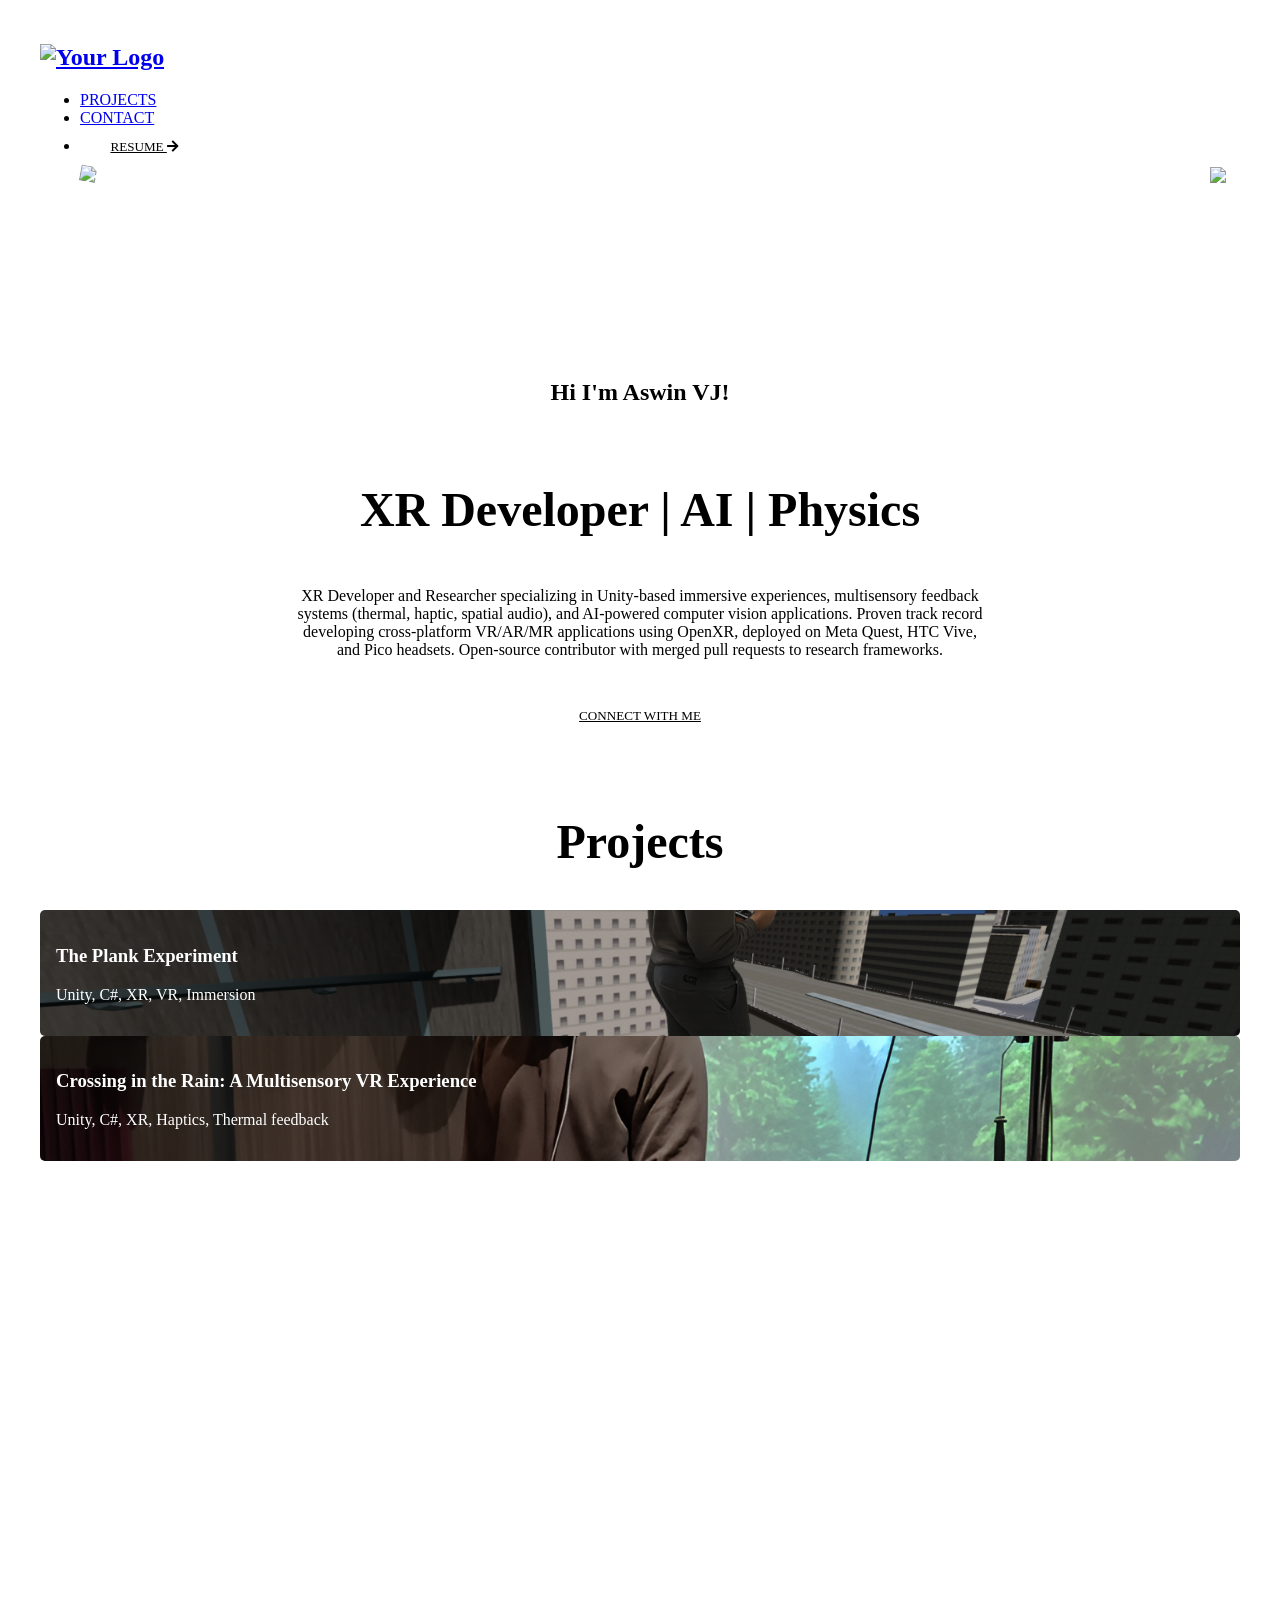
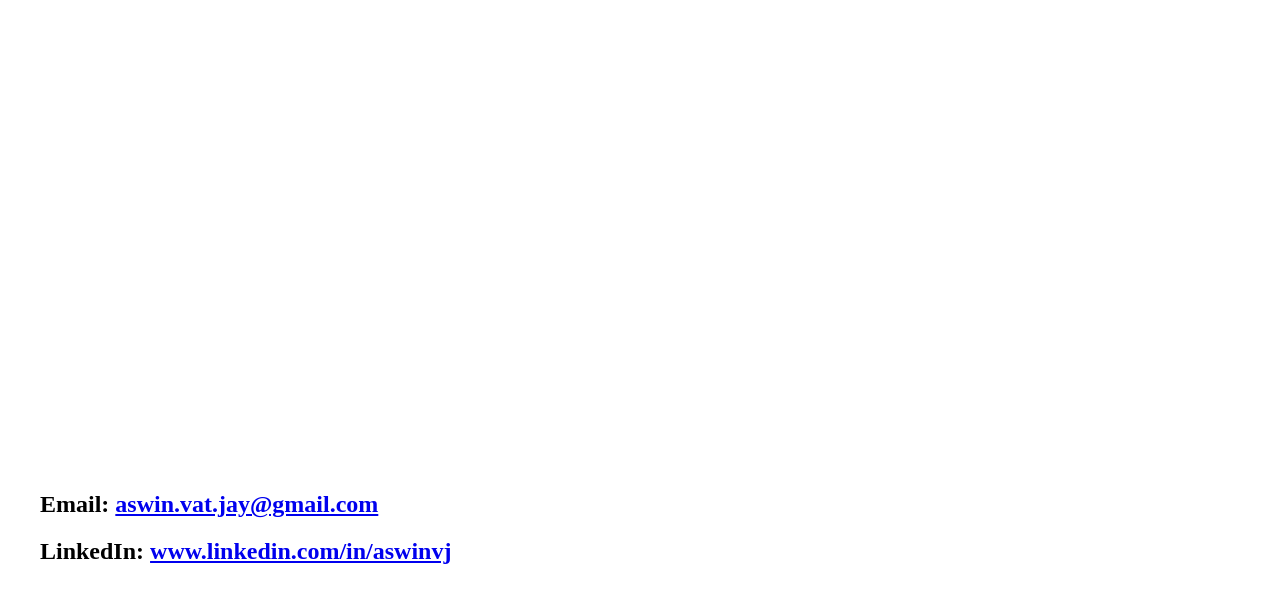
==== index.html @ 437b8bef "Update name and headline in index.html, replace resume Shortened the displayed name and updated the " ====
<!DOCTYPE html>
<html lang="en">
  <head>
    <meta charset="UTF-8" />
    <meta http-equiv="X-UA-Compatible" content="IE=edge" />
    <meta name="viewport" content="width=device-width, initial-scale=1.0" />
    <!-- Primary Meta Tags -->
    <title>Aswin VJ- Portfolio</title>
    <meta name="title" content="Aswin VJ- Portfolio" />
    <meta
      name="description"
      content="portfolio of Aswin VJ, an XR Enthusiast with hands-on experience in immersive technologies, 3D visualization, and intelligent imaging"
    />

     <!-- Open Graph / Facebook -->
    <meta property="og:type" content="website" />
    <meta property="og:url" content="https://aswin-avj.github.io/portfolio/" />
    <meta property="og:title" content="Aswin VJ - Portfolio" />
    <meta property="og:description" content="Portfolio of Aswin VJ, an XR Enthusiast with hands-on experience in immersive technologies, 3D visualization, and intelligent imaging." />
    <meta property="og:image" content="https://aswin-avj.github.io/portfolio/assets/profile-image.png" />

    <!-- Twitter -->
    <meta name="twitter:card" content="summary_large_image" />
    <meta name="twitter:url" content="https://aswin-avj.github.io/portfolio/" />
    <meta name="twitter:title" content="Aswin VJ - Portfolio" />
    <meta name="twitter:description" content="Portfolio of Aswin VJ, an XR Enthusiast with hands-on experience in immersive technologies, 3D visualization, and intelligent imaging." />
    <meta name="twitter:image" content="https://aswin-avj.github.io/portfolio/assets/profile-image.png" />

    <!-- Link -->
    <link
      rel="apple-touch-icon"
      sizes="180x180"
      href="assets/favicon/apple-touch-icon.png"
    />
    <link
      rel="icon"
      type="image/png"
      sizes="16x16"
      href="/assets/favicon/favicon-16x16.png"
    />
    <link
      rel="icon"
      type="image/png"
      sizes="32x32"
      href="assets/favicon/favicon-32x32.png"
    />
    <link
      rel="icon"
      type="image/png"
      sizes="192x192"
      href="assets/favicon/android-chrome-192x192.png"
    />
    <link
      rel="icon"
      type="image/png"
      sizes="512x512"
      href="assets/favicon/android-chrome-512x512.png"
    />
    <link rel="icon" type="image/x-icon" href="assets/favicon/favicon.ico" />
    <link rel="manifest" href="assets/favicon/site.webmanifest" />
    <link
      rel="stylesheet"
      href="https://use.fontawesome.com/releases/v5.15.4/css/all.css"
      integrity="sha384-DyZ88mC6Up2uqS4h/KRgHuoeGwBcD4Ng9SiP4dIRy0EXTlnuz47vAwmeGwVChigm"
      crossorigin="anonymous"
    />
    <link rel="stylesheet" href="css/style.css" />
    <link rel="stylesheet" href="css/utilities.css" />
  </head>
  <body>
    <header id="hero">
      <!-- Navbar -->
      <nav class="navbar">
        <div class="container">
          <!-- Logo -->
          <h1 id="logo">
            <a href="https://aswin-avj.github.io/portfolio/"
              ><img src="./assets/logo.png" alt="Your Logo"
            /></a>
          </h1>
          <!-- Navbar links -->
          <ul class="nav-menu">
            <li><a class="nav-link" href="#projects">PROJECTS</a></li>
            <li><a class="nav-link" href="#footer">CONTACT</a></li>
            <!-- <li><a class="nav-link" href="#">BlOG</a></li> -->
            <li> <!--list items-->
              <a
                class="nav-link btn btn-primary"
                href="assets\resume.pdf"
                target="_blank"
                >RESUME <i class="fas fa-arrow-right"></i
              ></a>
            </li>

            <!-- Toggle switch -->
            <div class="theme-switch">
              <input type="checkbox" id="switch" />
              <label class="toggle-icons" for="switch">
                <img class="moon" src="assets/moon.svg" />
                <img class="sun" src="assets/sun.svg" />
              </label>
            </div>
            <!-- Hamburger menu -->
          </ul>
          <div class="hamburger">
            <span class="bar"></span>
            <span class="bar"></span>
            <span class="bar"></span>
          </div>
        </div>
      </nav>

      <section class="header-container">
        <img
          class="profile-image"
          src="assets/profile-image.png"
          alt=""
        />
        <h1>Hi I'm Aswin VJ!</h1>

        <div class="content-text">
          <!-- <h2>Building digital</h2> -->
          <h2>XR Developer | AI | Physics </h2>

          <p>
            XR Developer and Researcher specializing in Unity-based immersive experiences, multisensory feedback systems (thermal, haptic, spatial
            audio), and AI-powered computer vision applications. Proven track record developing cross-platform VR/AR/MR applications using
            OpenXR, deployed on Meta Quest, HTC Vive, and Pico headsets. Open-source contributor with merged pull requests to research
            frameworks.
          </p>
        </div>
        <a
          href="#footer"
          class="btn btn-secondary"
          
          >Connect With Me</a
        >
      </section>
    </header>

    <!-- Projects -->
    <section id="projects" class="project-container container">
      <div class="division"></div>
      <div class="content-text">
        <h2>Projects</h2>
        <!-- <p>Check out some of my personal and paid projects</p> -->
      </div>

      <article class="project">
        <!-- Project 9 -->
          <a href="projects_page/PlankExp/PlankExp.html" class="card">
              <div class="project-info">
                  <div class="project-bio">
                      <h3>The Plank Experiment</h3>
                      <p>Unity, C#, XR, VR, Immersion </p>
                  </div>
                  <!-- <div class="project-link">
              View Project <i class="fas fa-eye"></i>
            </div> -->
              </div>
          </a>

          <!-- Project 8 -->
          <a href="projects_page/LIRIS_internship.html" class="card">
              <div class="project-info">
                  <div class="project-bio">
                      <h3>Crossing in the Rain: A Multisensory VR Experience</h3>
                      <p>Unity, C#, XR, Haptics, Thermal feedback </p>
                  </div>
                  <!-- <div class="project-link">
              View Project <i class="fas fa-eye"></i>
            </div> -->
              </div>
          </a>


          <!-- Project 7 -->
          <a href="projects_page/VR_sound_vis.html" class="card">
              <div class="project-info">
                  <div class="project-bio">
                      <h3>VR Sound Visualizer</h3>
                      <p>Three.js, JavaScript, Haptic API</p>
                  </div>
              </div>
          </a>


          <!-- Project 4 -->
          <a href="projects_page/f2b.html" class="card">
              <div class="project-info">
                  <div class="project-bio">
                      <h3>Face to Ball- Lighting Transfer Using Deep Learning</h3>
                      <p>PyTorch, U-Net, Blender</p>
                  </div>
                  <!-- <div class="project-link">
              View Project <i class="fas fa-eye"></i>
            </div> -->
              </div>
          </a>

          <!-- Project 1 -->
          <a href="projects_page/color_space.html" class="card">
              <div class="project-info">
                  <div class="project-bio">
                      <h3>Color Cloud Visualization in VR</h3>
                      <p>Three.js, WebXR, Shader Programming</p>
                  </div>
                  <!-- <div class="project-link">
              View Project <i class="fas fa-eye"></i>
            </div> -->
              </div>
          </a>


          <!-- Project 2 -->
          <a href="projects_page/VR_room.html" class="card">
              <div class="project-info">
                  <div class="project-bio">
                      <h3>VR-ready Cornell Box simulation</h3>
                      <p>Three.js, WebXR</p>
                  </div>
                  <!-- <div class="project-link">
              View Project <i class="fas fa-eye"></i>
            </div> -->
              </div>
          </a>
          <!-- Porject 3 -->
          <a href="projects_page/ET.html" class="card">
              <div class="project-info">
                  <div class="project-bio">
                      <h3>Performance and Stress Detection Using Eye-Tracking Data</h3>
                      <p>Tobii Eye Tracker, Python</p>
                  </div>
                  <!-- <div class="project-link">
              View Project <i class="fas fa-eye"></i>
            </div> -->
              </div>
          </a>


          <!-- Project 5 -->
          <a href="projects_page/360ip.html" class="card">
              <div class="project-info">
                  <div class="project-bio">
                      <h3>360° Image Processing</h3>
                      <p>OpenCV, CUDA, OpenMP</p>
                  </div>
                  <!-- <div class="project-link">
              View Project <i class="fas fa-eye"></i>
            </div> -->
              </div>
          </a>

          <!-- Project 6 -->
          <a href="projects_page/rxr.html" class="card">
              <div class="project-info">
                  <div class="project-bio">
                      <h3>Robotics: Autonomous Navigation and Odometry</h3>
                      <p>ROS2, Gazebo, Rviz</p>
                  </div>
                  <!-- <div class="project-link">
              View Project <i class="fas fa-eye"></i>
            </div> -->
              </div>
          </a>

      </article>

      <!-- <a href="#" class="btn btn-secondary"
        target="_blank" >See More <i class="fas fa-arrow-right"></i
      ></a> -->
    </section>

    <footer id="footer">
      <div class="container">
        <h2><div style="display: inline;"><b>Email:</b> <a href="mailto:aswin.vat.jay@gmail.com">aswin.vat.jay@gmail.com</a></div></h2>
        <h2><div style="display: inline;"><b>LinkedIn:</b> <a href="https://www.linkedin.com/in/aswinvj" target="_blank"> www.linkedin.com/in/aswinvj</a> </div></h2>
        <!-- Social links -->
        <!-- <div class="social"> -->
          <!-- <a href="#" target="_blank"
            ><img src="./assets/facebook-icon.svg" alt="Facebook"
          /></a>
          <a href="#" target="_blank"><img src="./assets/twitter-icon.svg" alt="Twitter" /></a>-->
          <!-- <a href="https://www.linkedin.com/in/aswinvj/" target="_blank" >
            <img src="./assets/linkedin-icon.svg" alt="Linkedin" /></a> -->
          <!-- <a href="#" target="_blank"><img src="./assets/github-icon.svg" alt="GitHub" /></a>
          <a href="#" target="_blank"
            ><img src="./assets/hashnode-icon.svg" alt="Hashnode"
          /></a> -->
        <!-- </div> -->
        <!-- Attribution -->
        <!-- <div class="attribution">
          <a
            href="https://github.com/CommunityPro/portfolio-html"
            target="_blank"
            rel="noopener noreferrer"
          >
            <img
              src="https://user-images.githubusercontent.com/62628408/157202263-9174da24-b19a-4017-9b7c-a1d26ae8f014.svg"
              alt="attribution"
              width="150px" -->
            <!-- /> -->
          </a>
        </div>
        <!-- <p>Copyright &copy; Communitypro <span id="datee"></span>, All rights reserved</p> -->
      </div>
    </footer>
    <script src="js/script.js"></script>
  </body>
</html>
---- css/utilities.css ----
/* ?This is where reusable styling of this template will be. 
   !Will contain things like:
   * Button styling
   * Background color styling
   * padding and margin
*/

.container {
  max-width: var(--width-medium);
  margin: 0 auto;
  padding: 1rem 2rem;
}

h1::selection,
h2::selection {
  color: #111;
  background: var(--primary-color);
}

/* Buttons */
.btn {
  display: inline-block;
  padding: 0.75rem 1.9rem;
  border-radius: 30px;
  text-transform: uppercase;
  font-size: 0.82rem;
  transition: 0.3s;
}

.btn-primary {
  background: var(--primary-color);
  color: #000000;
}

.btn-secondary {
  margin: 5px 0;
  background-color: var(--bg-secondary);
  color: var(--bg-primary);
}

/* add hover to resume button */
.btn-primary:hover {
  background: var(--secondary-color);
}

/* Dark mode toggle */
#switch {
  display: none;
}

.toggle-icons {
  display: flex;
  justify-content: space-between;
  align-items: center;
  cursor: pointer;
}

.toggle-icons > img {
  transition: 0.6s cubic-bezier(0.23, 1, 0.32, 1);
  width: 30px;
}

.moon {
  transform: rotate(10deg);
}

#switch:checked + .toggle-icons .moon {
  transform: rotate(250deg);
}

#switch:checked + .toggle-icons .sun {
  transform: rotate(100deg);
}

/* Header Container */
.header-container {
  display: flex;
  flex-direction: column;
  align-items: center;
  justify-content: center;
  margin-top: 8rem;
  padding: 1rem;
}

.header-container > div {
  margin-top: 1rem;
}

.content-text {
  text-align: center;
  margin: 1.5rem 0;
}

.content-text h2 {
  font-size: 3rem;
  line-height: 1.2;
  transition: 0.2s ease-in-out;
}

.content-text p {
  padding: 0.5rem;
  margin: 0 auto;
  max-width: 700px;
}

/* Project cards */
.card {
  padding: 1rem;
  background: var(--card-background);
  color: #ffffff;
  border-radius: 5px;
  transition: 0.4s ease-in-out;
  cursor: pointer;

  text-decoration: none;
  display: block;
}

.card a {
  color: #ffffff;
  transition: 0.25s ease-in-out;
  font-size: 1.1rem;
  margin-right: 0.3rem;
}

.card a:hover {
  color: var(--primary-color);
}

.card:hover {
  box-shadow: inset 0 100px 1000px 10px rgba(0, 0, 0, 0.8);
}

.card:hover .project-info {
  /* opacity: 1; */
  position: relative;
  z-index: 2;
}

/* Project Images */
/* Project 7 */
.card:nth-child(3) {
  background: url(../assets/project/vr_sound_vis.jpg) center center/cover;
}

/* Project 4 */
.card:nth-child(4) {
  background: url(../assets/project/f2b.png) center center/cover;
}

/* project 1 */
.card:nth-child(5) {
  background: url(../assets/project/color_cloud.png) center center/cover;
}

/* Project 2 */
.card:nth-child(6) {
  background: url(../assets/project/vrroom.png) center center/cover;
}

/* Project 3 */
.card:nth-child(7) {
  background: url(../assets/project/ETpr.jpg) center center/cover;
}



/* Project 5 */
.card:nth-child(8) {
  background: url(../assets/project/imlex.jpg) center center/cover;
}

/* Project 6 */
.card:nth-child(9) {
  background: url(../assets/project/rxr.png) center center/cover;
}

 /* Project 8 */
 .card:nth-child(2) {
  background: url(../assets/project/LIRIS_internship.png) center center/cover;
 }

 /* Project 9 */
 .card:nth-child(1) {
  background: url(../projects_page/PlankExp/plankexpcover.png) center center/cover;
 }


/* Media Queries */
@media (max-width: 768px) {
  .header-container {
    margin-top: 7rem;
    text-align: center;
  }

  .content-text h2 {
    font-size: 2.5rem;
  }
}
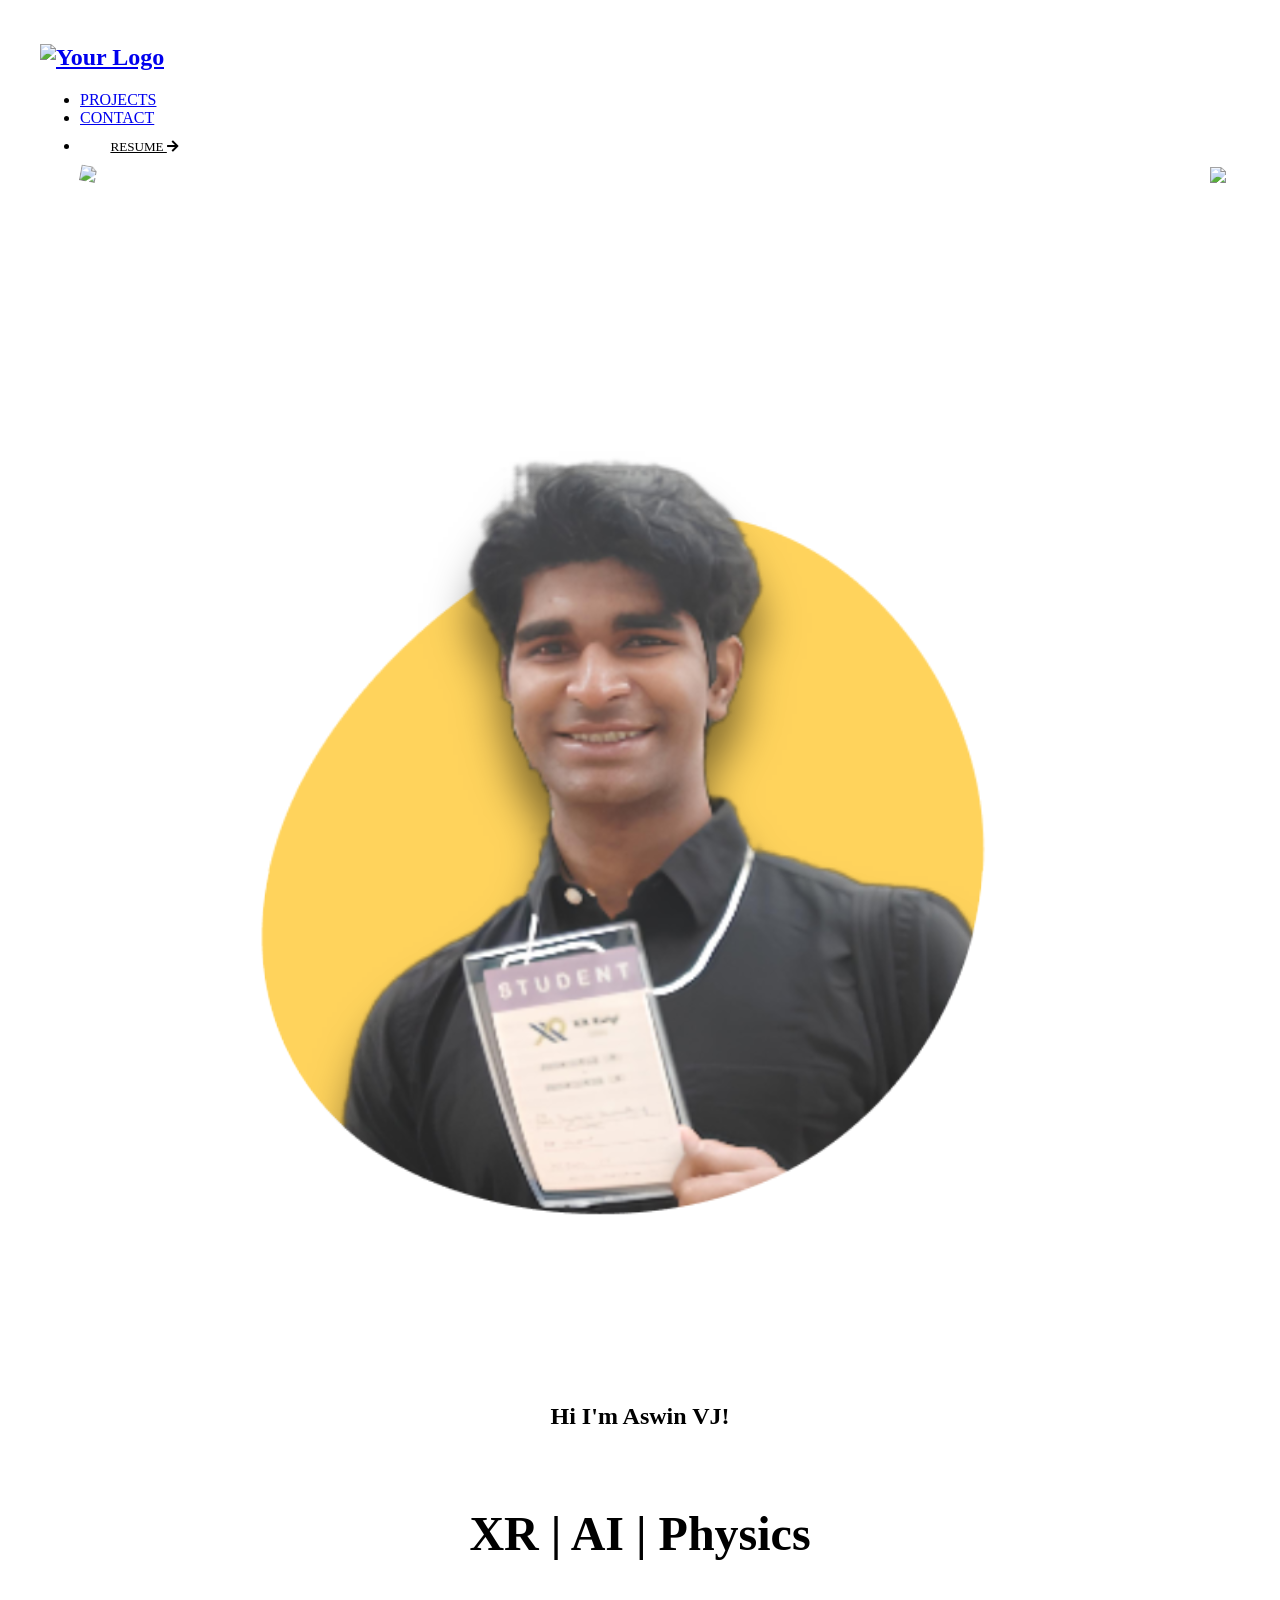
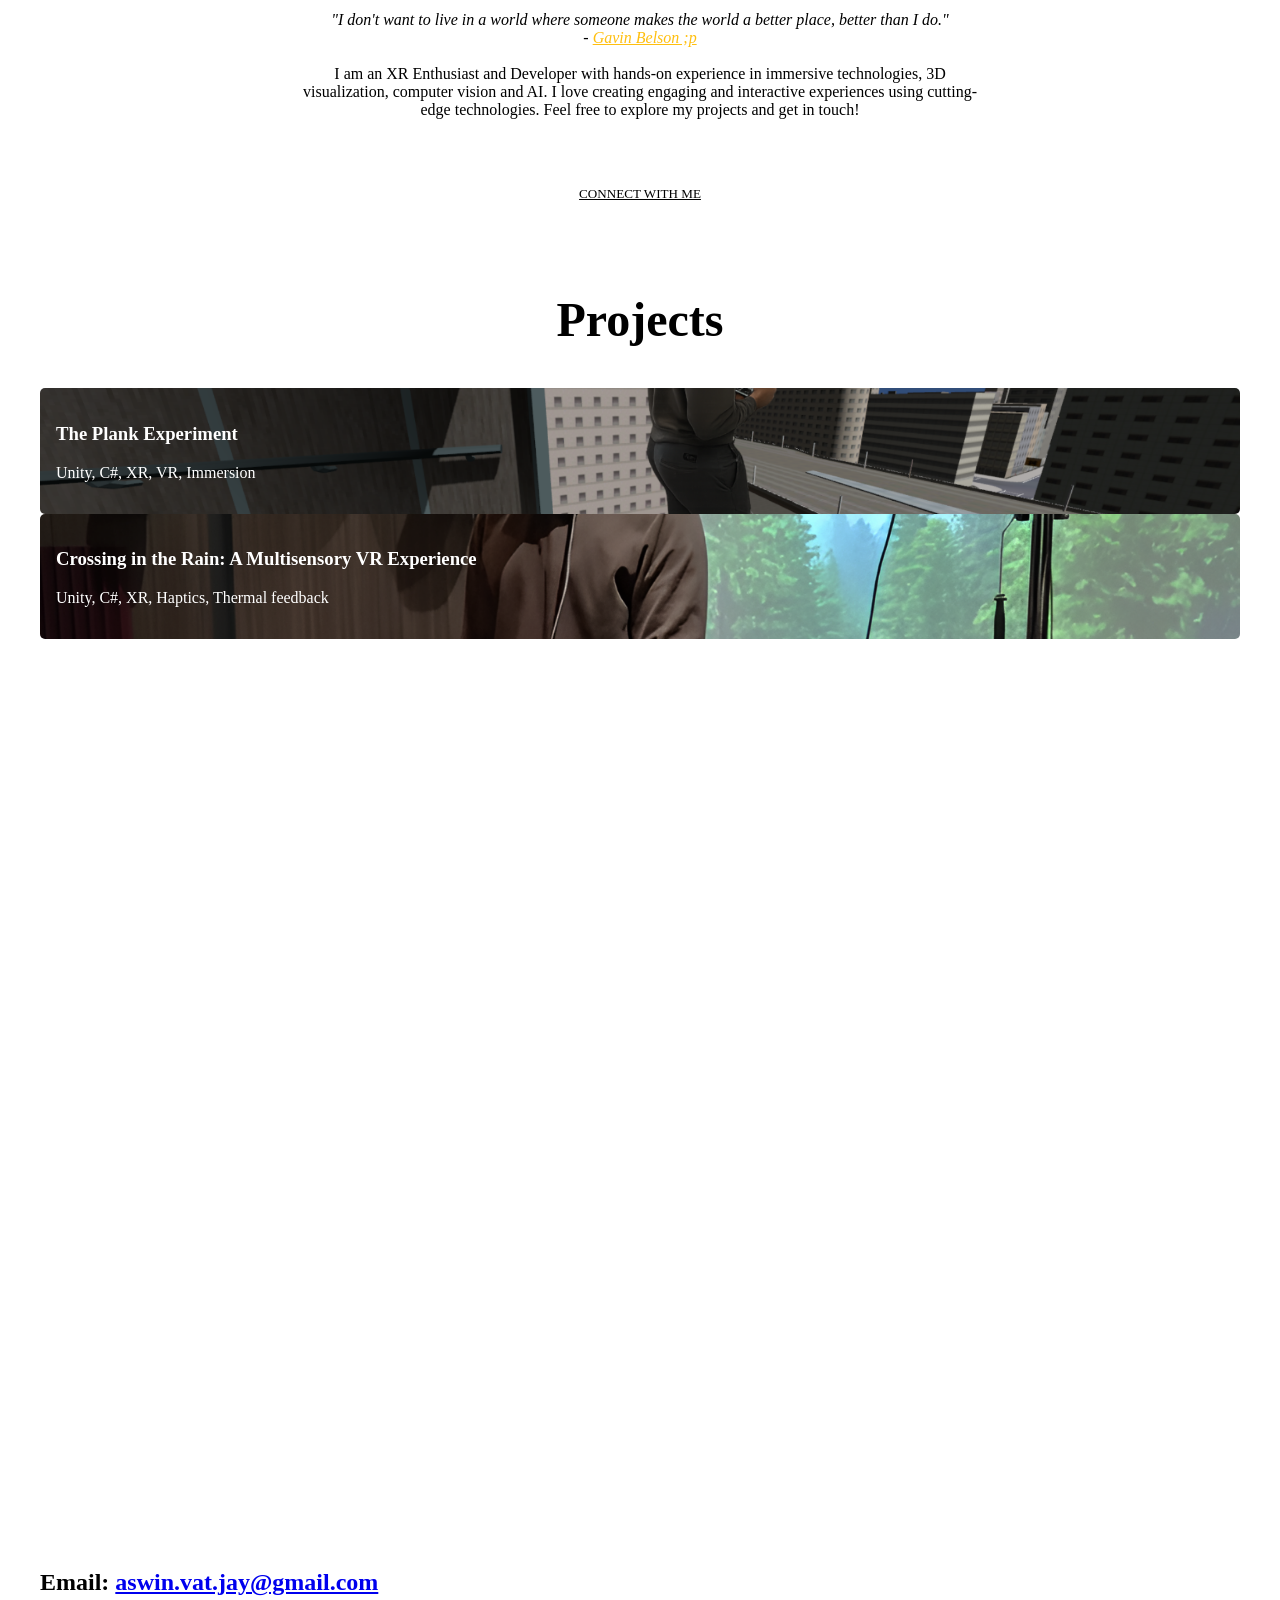
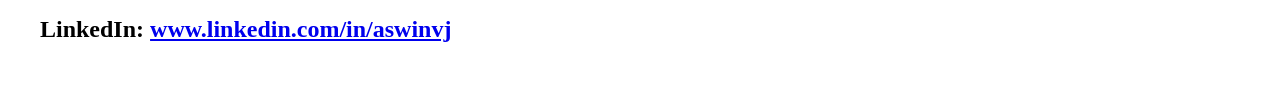
==== commit e48ad4d3: "front page updated" ====
--- a/index.html
+++ b/index.html
@@ -120,13 +120,19 @@
 
         <div class="content-text">
           <!-- <h2>Building digital</h2> -->
-          <h2>XR Developer | AI | Physics </h2>
+          <h2>XR | AI | Physics </h2>
 
           <p>
-            XR Developer and Researcher specializing in Unity-based immersive experiences, multisensory feedback systems (thermal, haptic, spatial
+            <!-- XR Developer and Researcher specializing in Unity-based immersive experiences, multisensory feedback systems (thermal, haptic, spatial
             audio), and AI-powered computer vision applications. Proven track record developing cross-platform VR/AR/MR applications using
             OpenXR, deployed on Meta Quest, HTC Vive, and Pico headsets. Open-source contributor with merged pull requests to research
-            frameworks.
+            frameworks. -->
+            <!-- <i>Welcome to my place on the internet :)</i>  <br /><br /> -->
+             <i>"I don't want to live in a world where someone makes the world a better place, better than I do."<br />- <a href="https://silicon-valley.fandom.com/wiki/Gavin_Belson" target="_blank" rel="noopener noreferrer" style="color: #ffbf0f;">Gavin Belson ;p</a></i> <br /><br />
+            I am an XR Enthusiast and Developer with hands-on experience in immersive technologies, 3D visualization, computer vision and AI.
+            I love creating engaging and interactive experiences using cutting-edge technologies. Feel free to explore my projects and get in touch! <br /><br />
+
+            
           </p>
         </div>
         <a
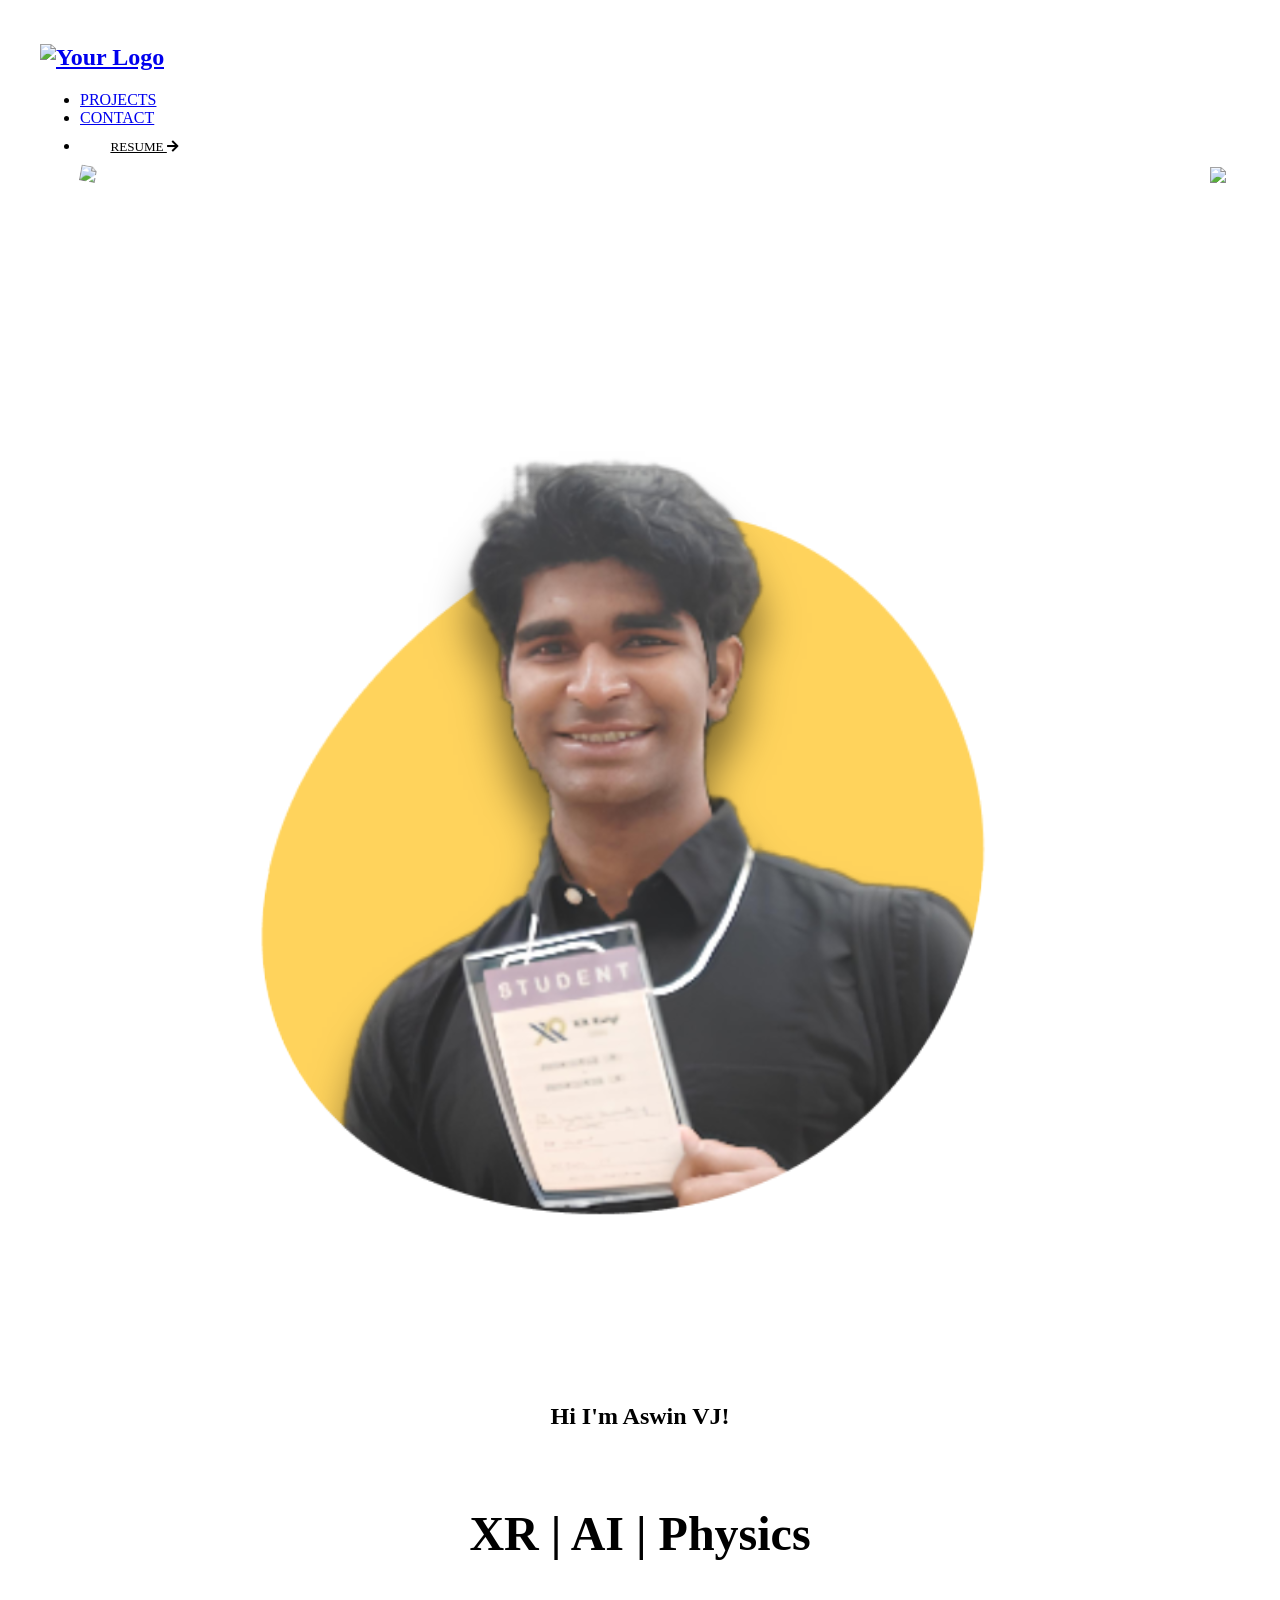
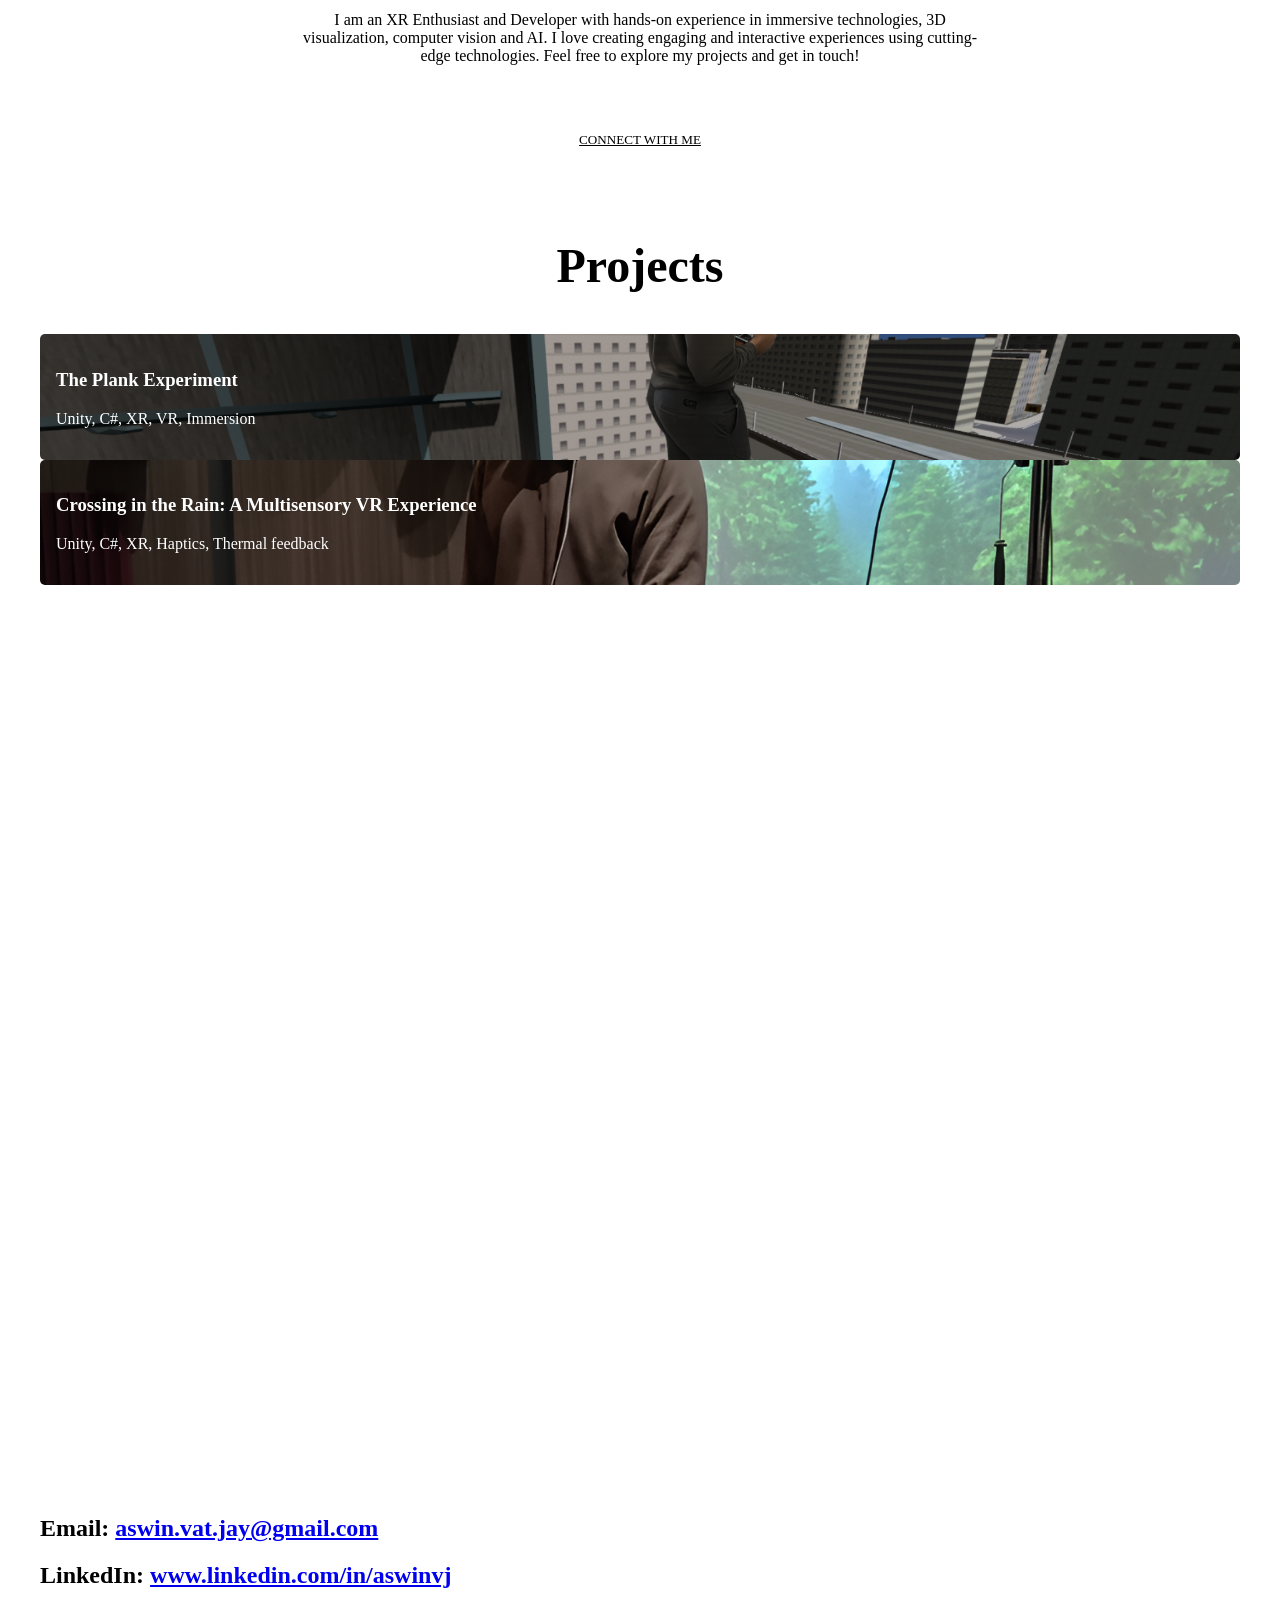
==== commit a418b4a4: "no quote" ====
--- a/index.html
+++ b/index.html
@@ -128,7 +128,7 @@
             OpenXR, deployed on Meta Quest, HTC Vive, and Pico headsets. Open-source contributor with merged pull requests to research
             frameworks. -->
             <!-- <i>Welcome to my place on the internet :)</i>  <br /><br /> -->
-             <i>"I don't want to live in a world where someone makes the world a better place, better than I do."<br />- <a href="https://silicon-valley.fandom.com/wiki/Gavin_Belson" target="_blank" rel="noopener noreferrer" style="color: #ffbf0f;">Gavin Belson ;p</a></i> <br /><br />
+             <!-- <i>"I don't want to live in a world where someone makes the world a better place, better than I do."<br />- <a href="https://silicon-valley.fandom.com/wiki/Gavin_Belson" target="_blank" rel="noopener noreferrer" style="color: #ffbf0f;">Gavin Belson ;p</a></i> <br /><br /> -->
             I am an XR Enthusiast and Developer with hands-on experience in immersive technologies, 3D visualization, computer vision and AI.
             I love creating engaging and interactive experiences using cutting-edge technologies. Feel free to explore my projects and get in touch! <br /><br />
 
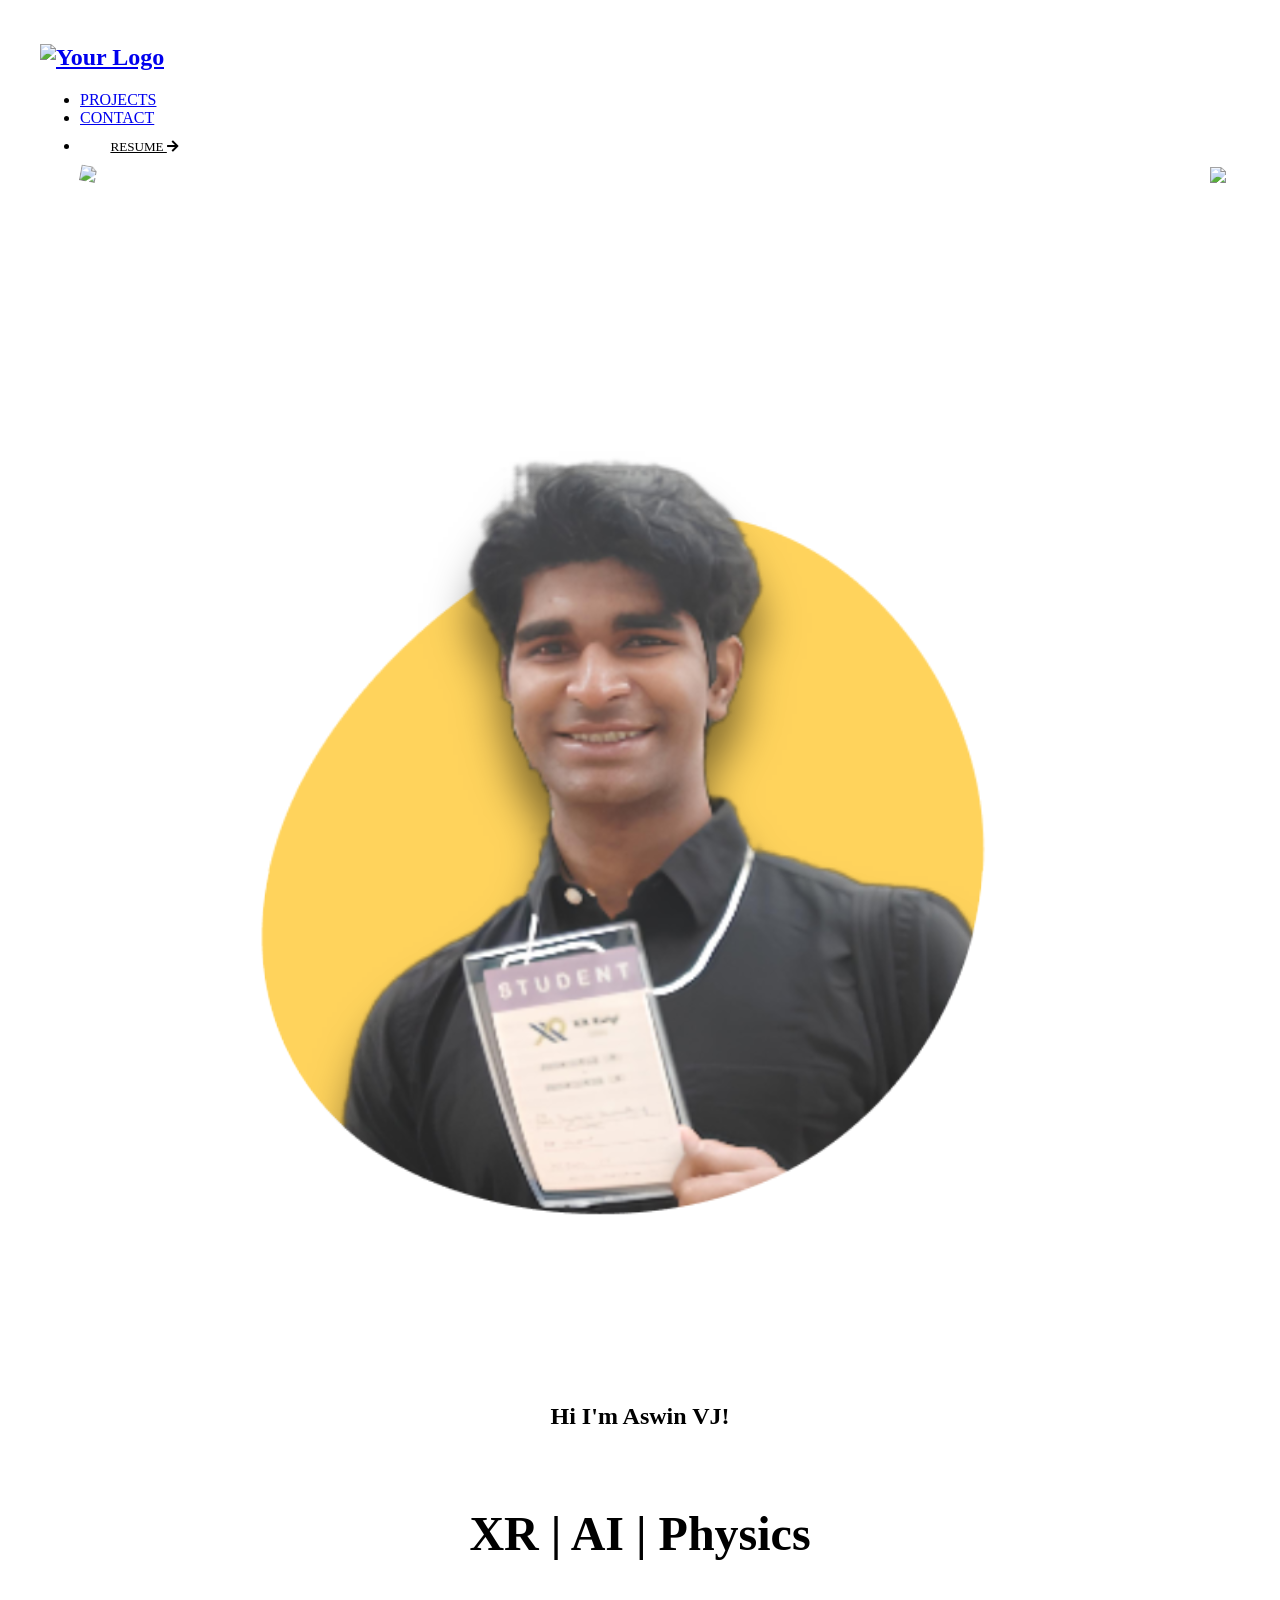
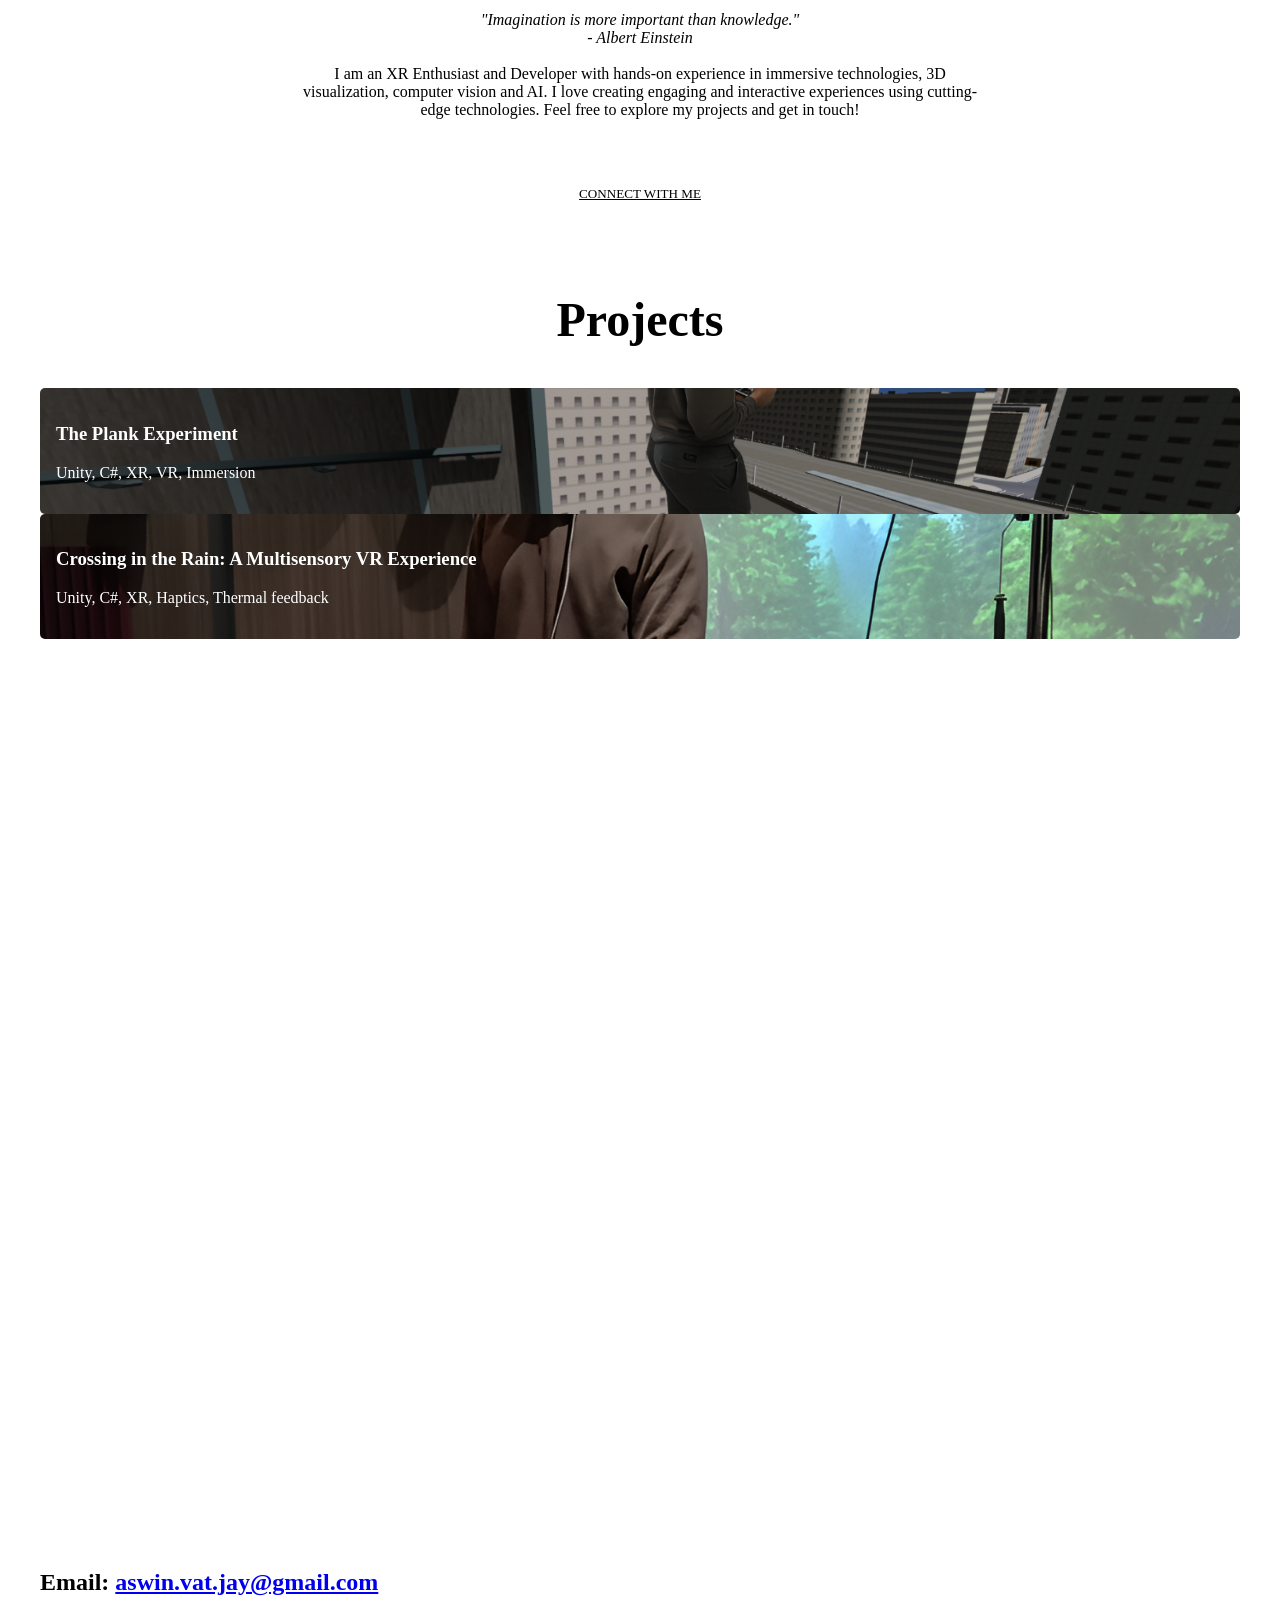
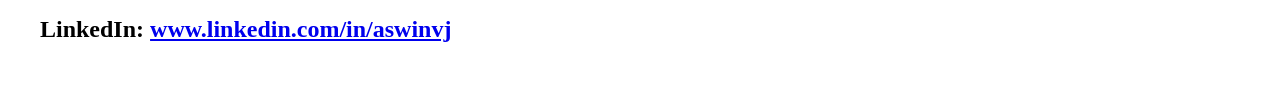
==== commit 3c36a65d: "new quote" ====
--- a/index.html
+++ b/index.html
@@ -128,7 +128,7 @@
             OpenXR, deployed on Meta Quest, HTC Vive, and Pico headsets. Open-source contributor with merged pull requests to research
             frameworks. -->
             <!-- <i>Welcome to my place on the internet :)</i>  <br /><br /> -->
-             <!-- <i>"I don't want to live in a world where someone makes the world a better place, better than I do."<br />- <a href="https://silicon-valley.fandom.com/wiki/Gavin_Belson" target="_blank" rel="noopener noreferrer" style="color: #ffbf0f;">Gavin Belson ;p</a></i> <br /><br /> -->
+             <i>"Imagination is more important than knowledge."<br />- Albert Einstein</a></i> <br /><br />
             I am an XR Enthusiast and Developer with hands-on experience in immersive technologies, 3D visualization, computer vision and AI.
             I love creating engaging and interactive experiences using cutting-edge technologies. Feel free to explore my projects and get in touch! <br /><br />
 
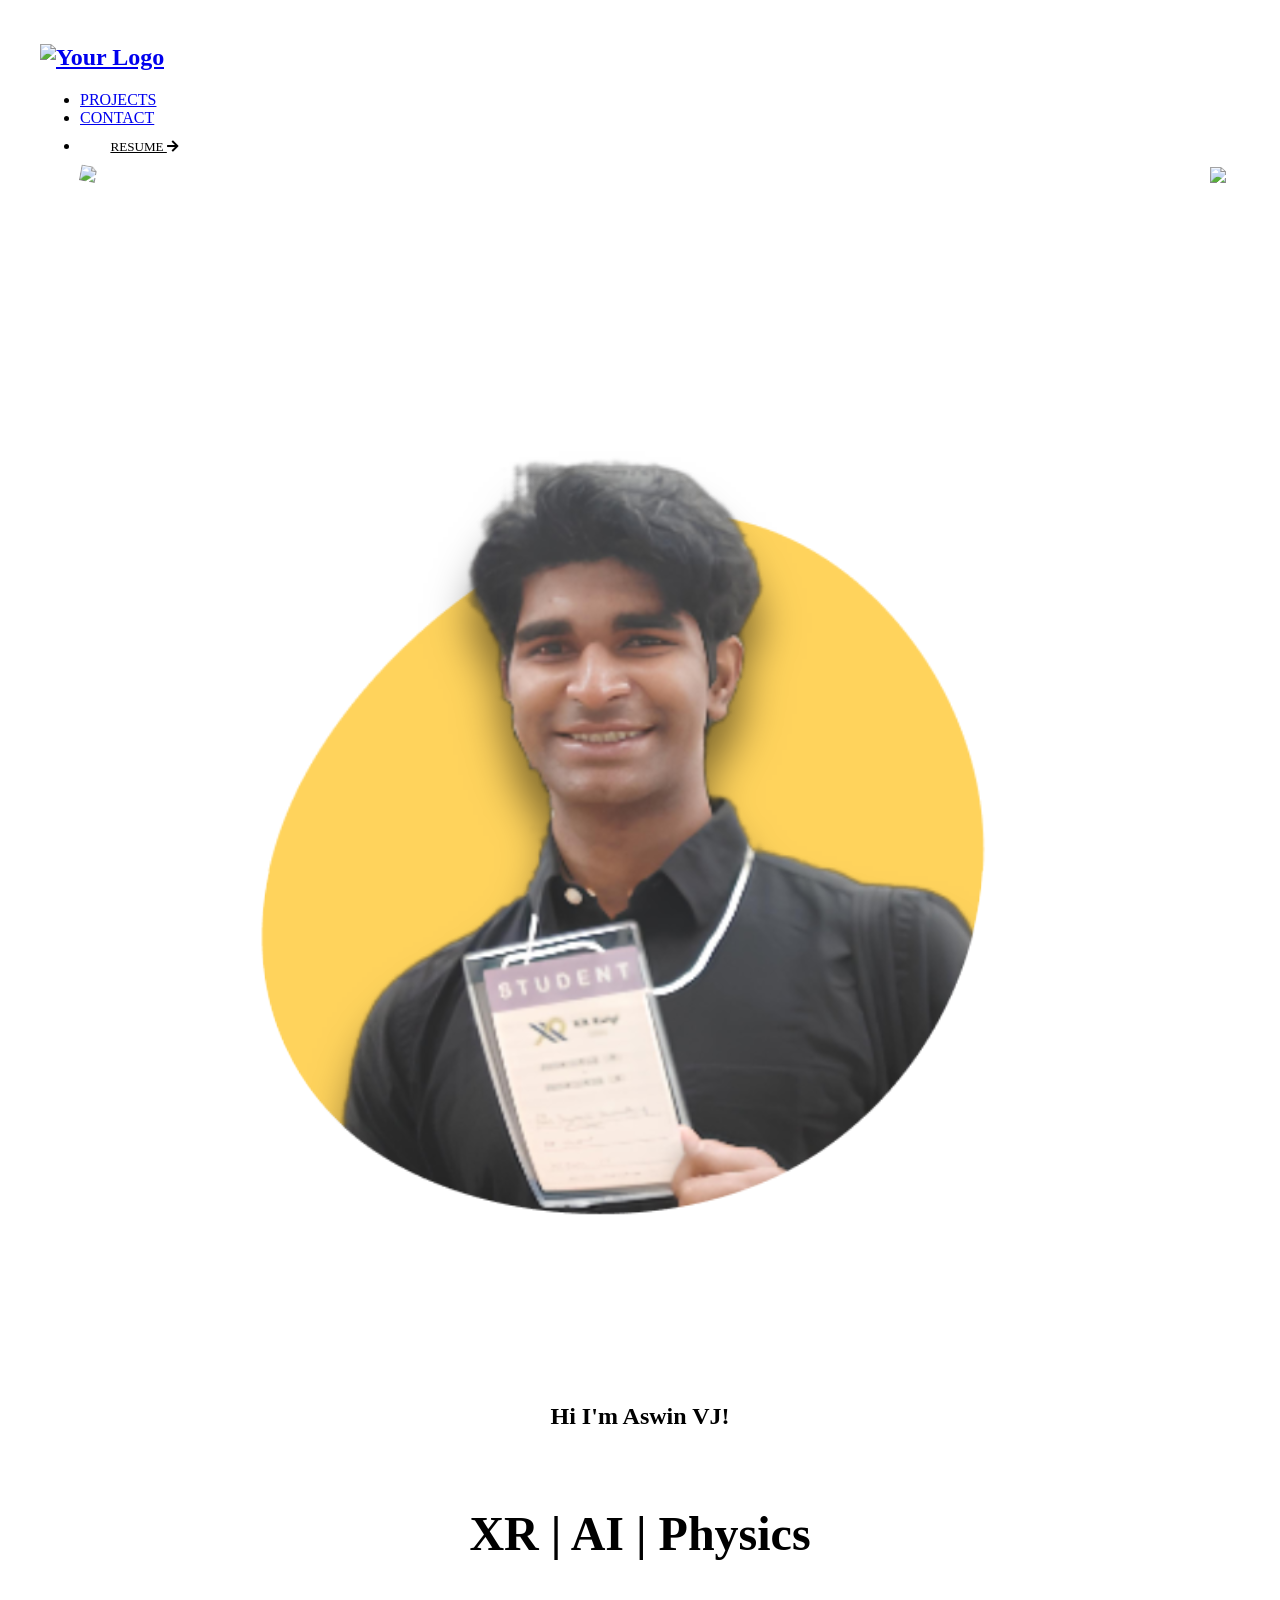
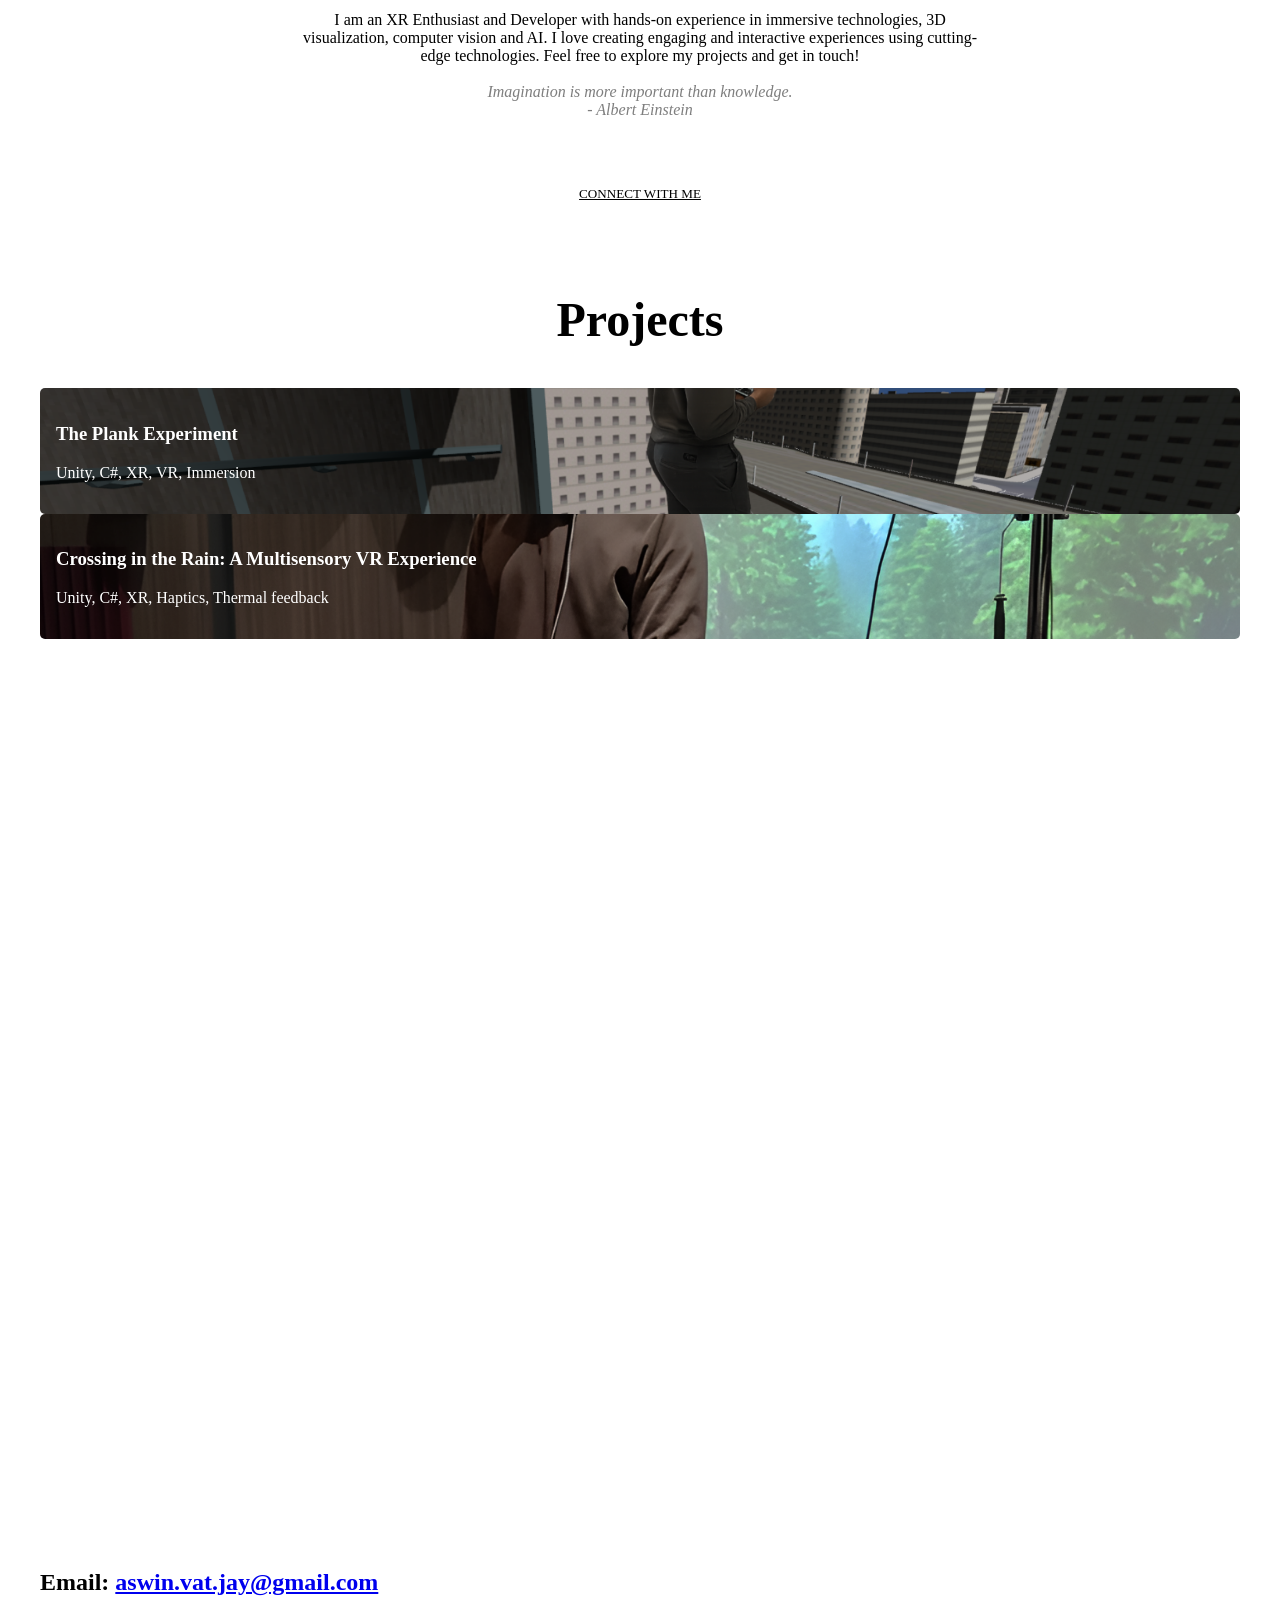
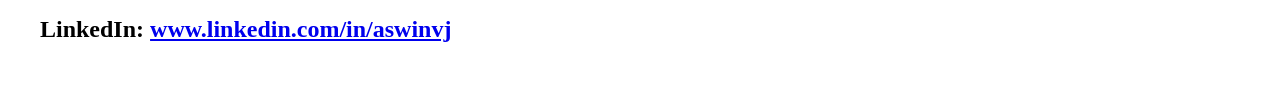
==== commit 5c701532: "clr change quote" ====
--- a/index.html
+++ b/index.html
@@ -128,10 +128,11 @@
             OpenXR, deployed on Meta Quest, HTC Vive, and Pico headsets. Open-source contributor with merged pull requests to research
             frameworks. -->
             <!-- <i>Welcome to my place on the internet :)</i>  <br /><br /> -->
-             <i>"Imagination is more important than knowledge."<br />- Albert Einstein</a></i> <br /><br />
+             
             I am an XR Enthusiast and Developer with hands-on experience in immersive technologies, 3D visualization, computer vision and AI.
             I love creating engaging and interactive experiences using cutting-edge technologies. Feel free to explore my projects and get in touch! <br /><br />
 
+            <i style="font-size: 1em; color: #7e7e7e;">Imagination is more important than knowledge.<br />- Albert Einstein</i> <br /><br />
             
           </p>
         </div>
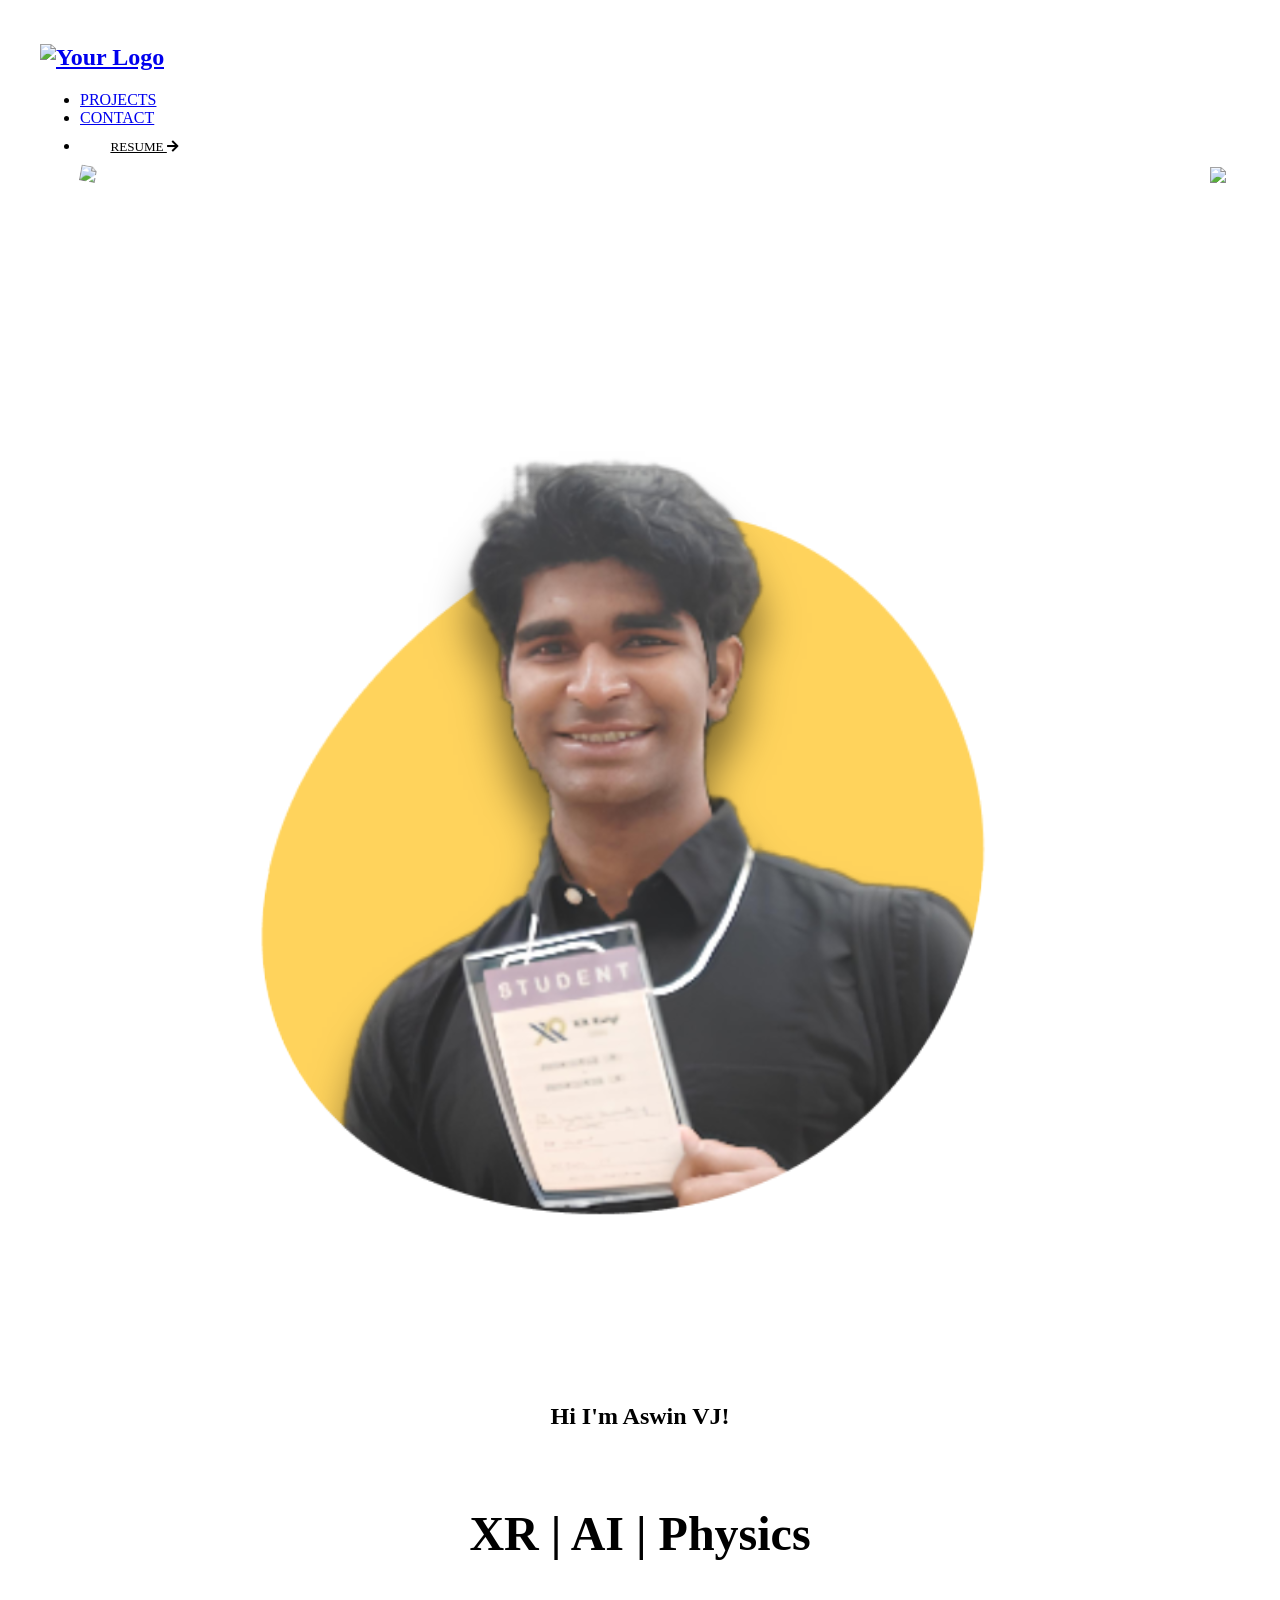
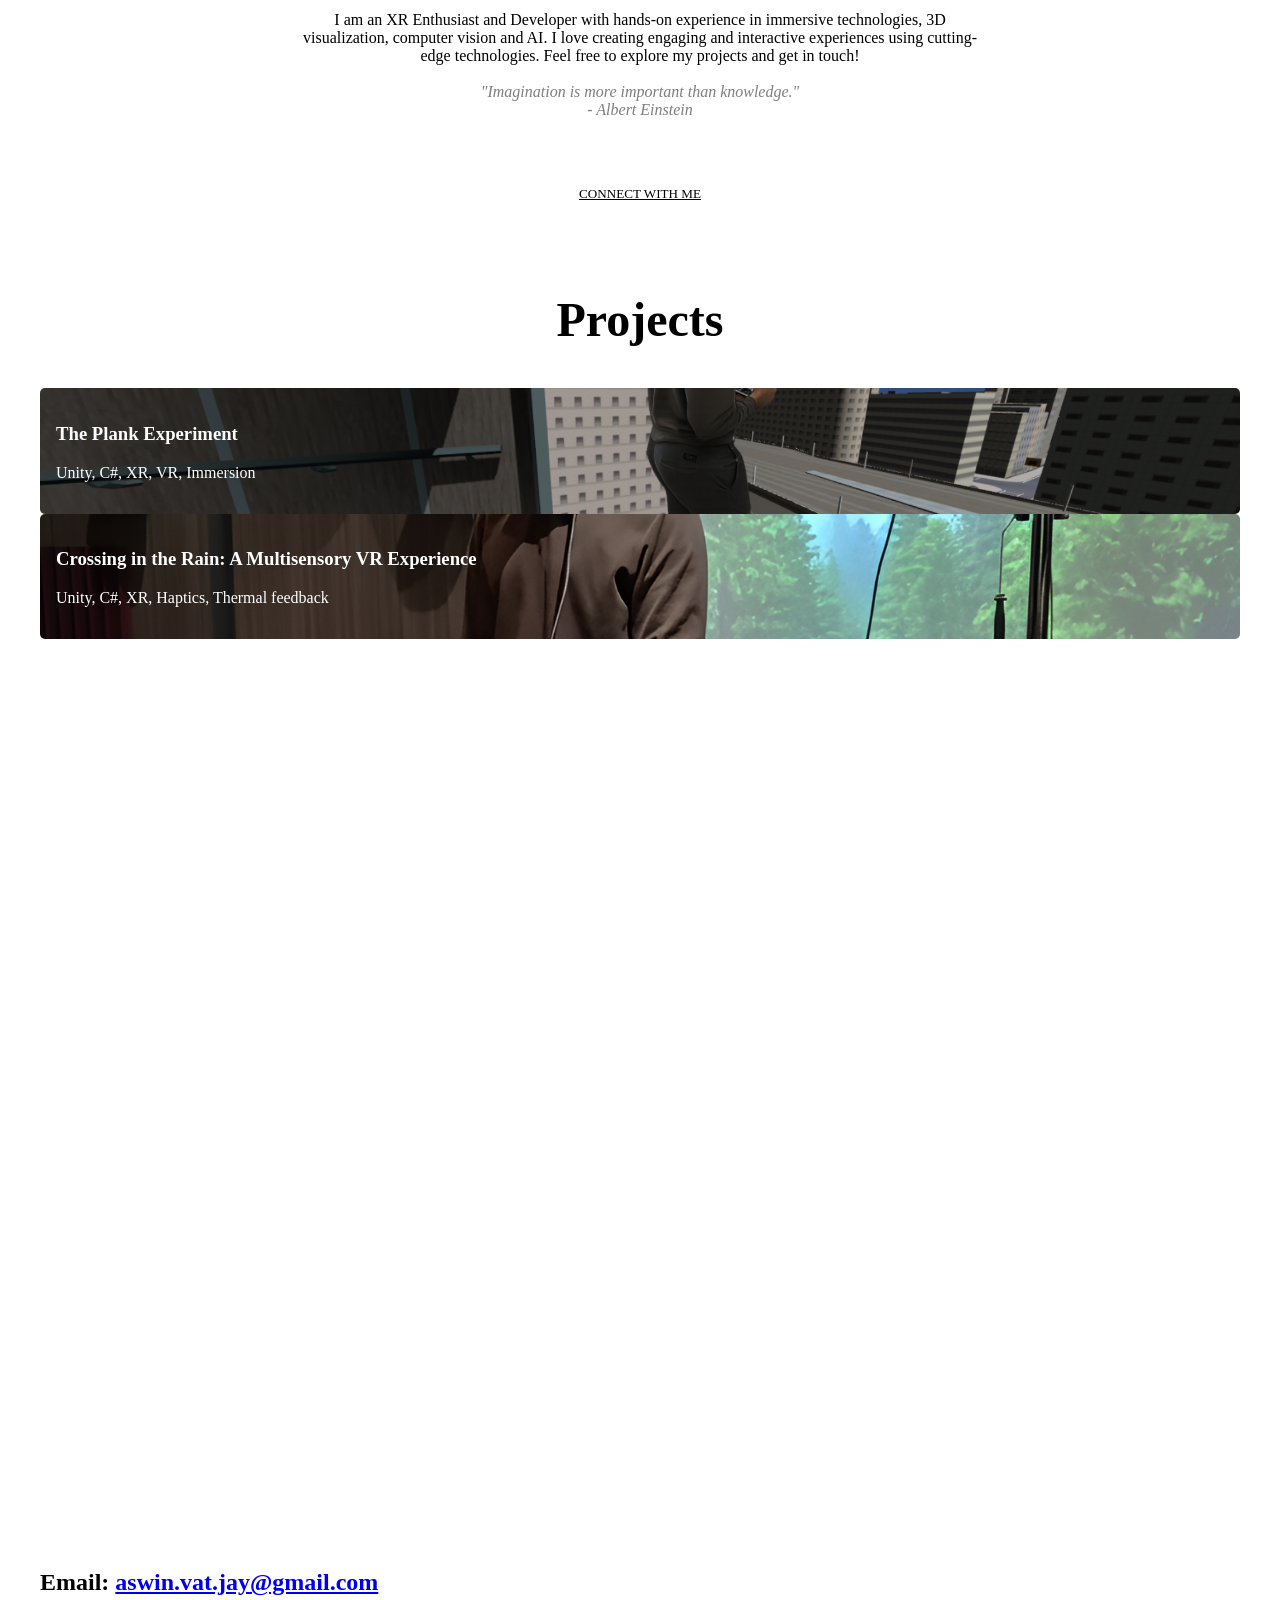
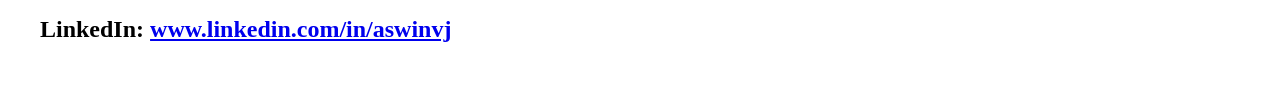
==== commit 7c9abd7b: "quote" ====
--- a/index.html
+++ b/index.html
@@ -132,7 +132,7 @@
             I am an XR Enthusiast and Developer with hands-on experience in immersive technologies, 3D visualization, computer vision and AI.
             I love creating engaging and interactive experiences using cutting-edge technologies. Feel free to explore my projects and get in touch! <br /><br />
 
-            <i style="font-size: 1em; color: #7e7e7e;">Imagination is more important than knowledge.<br />- Albert Einstein</i> <br /><br />
+            <i style="font-size: 1em; color: #7e7e7e;">"Imagination is more important than knowledge."<br />- Albert Einstein</i> <br /><br />
             
           </p>
         </div>
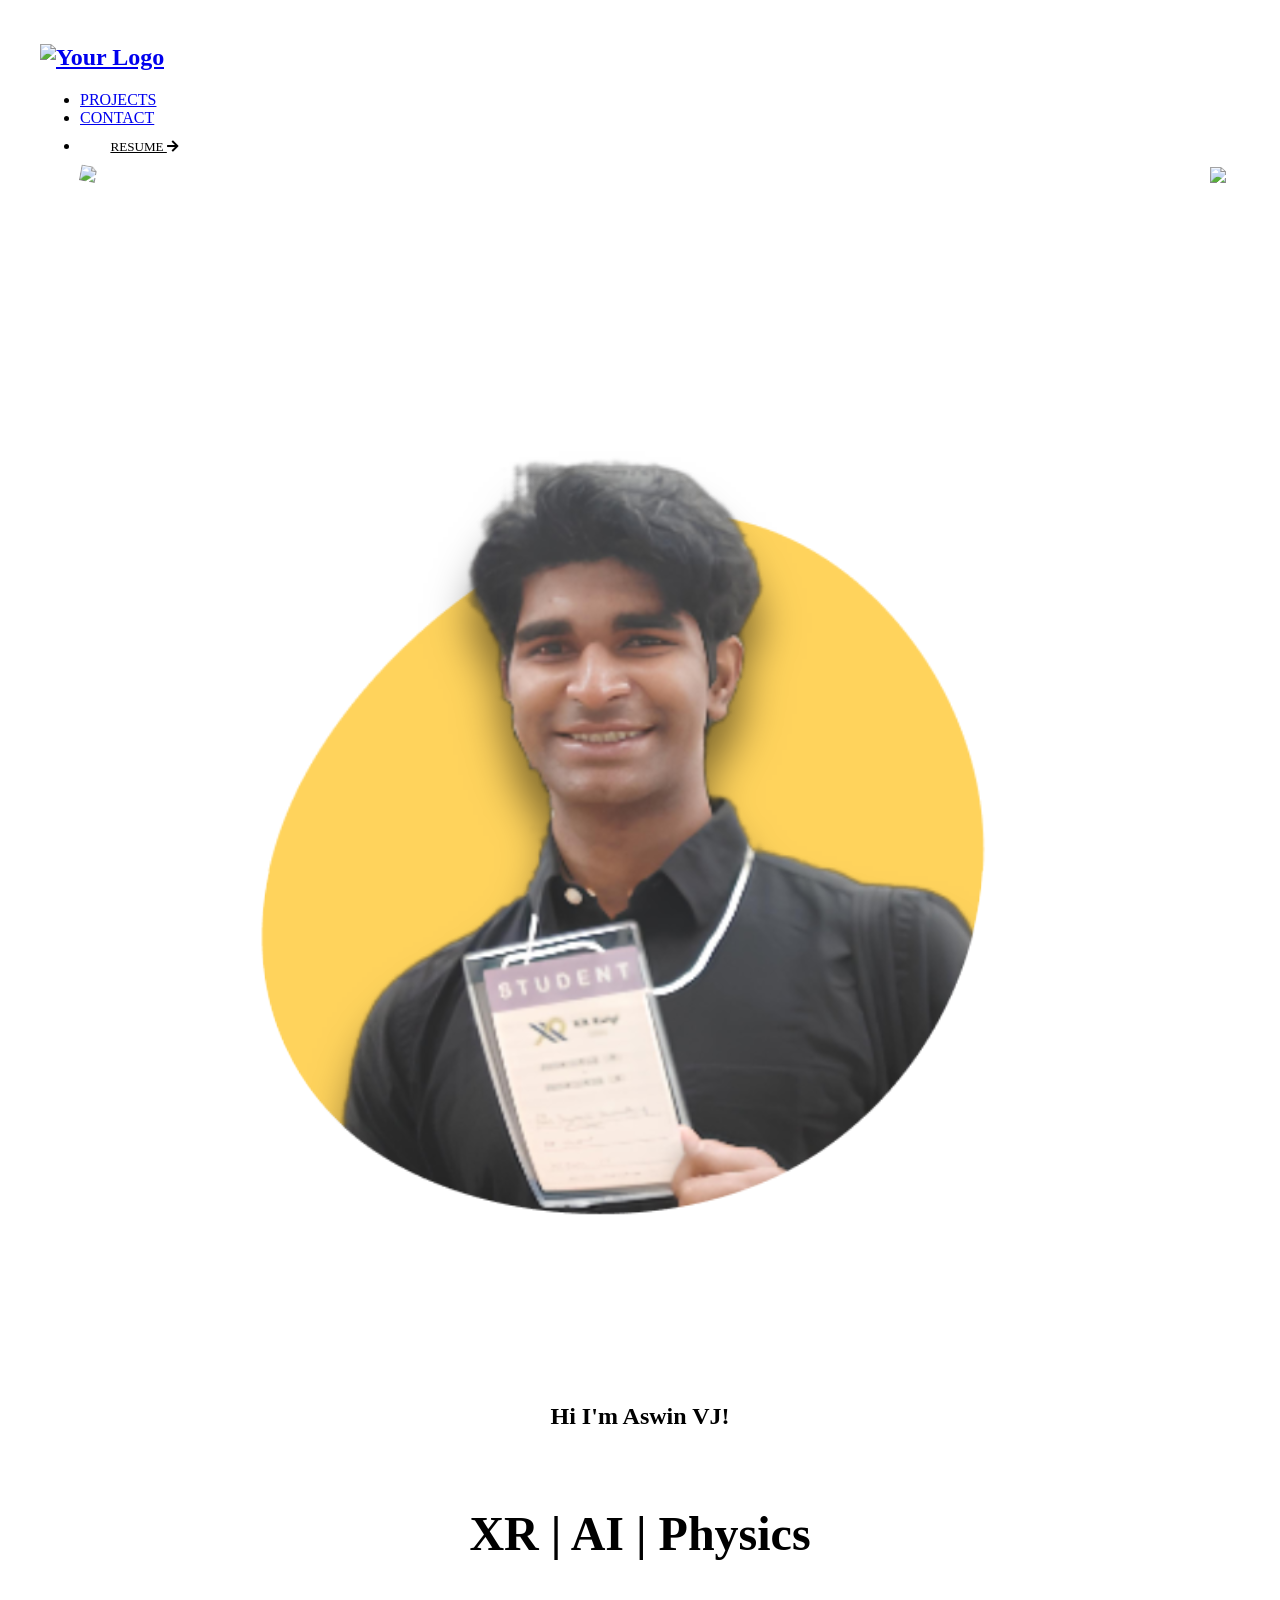
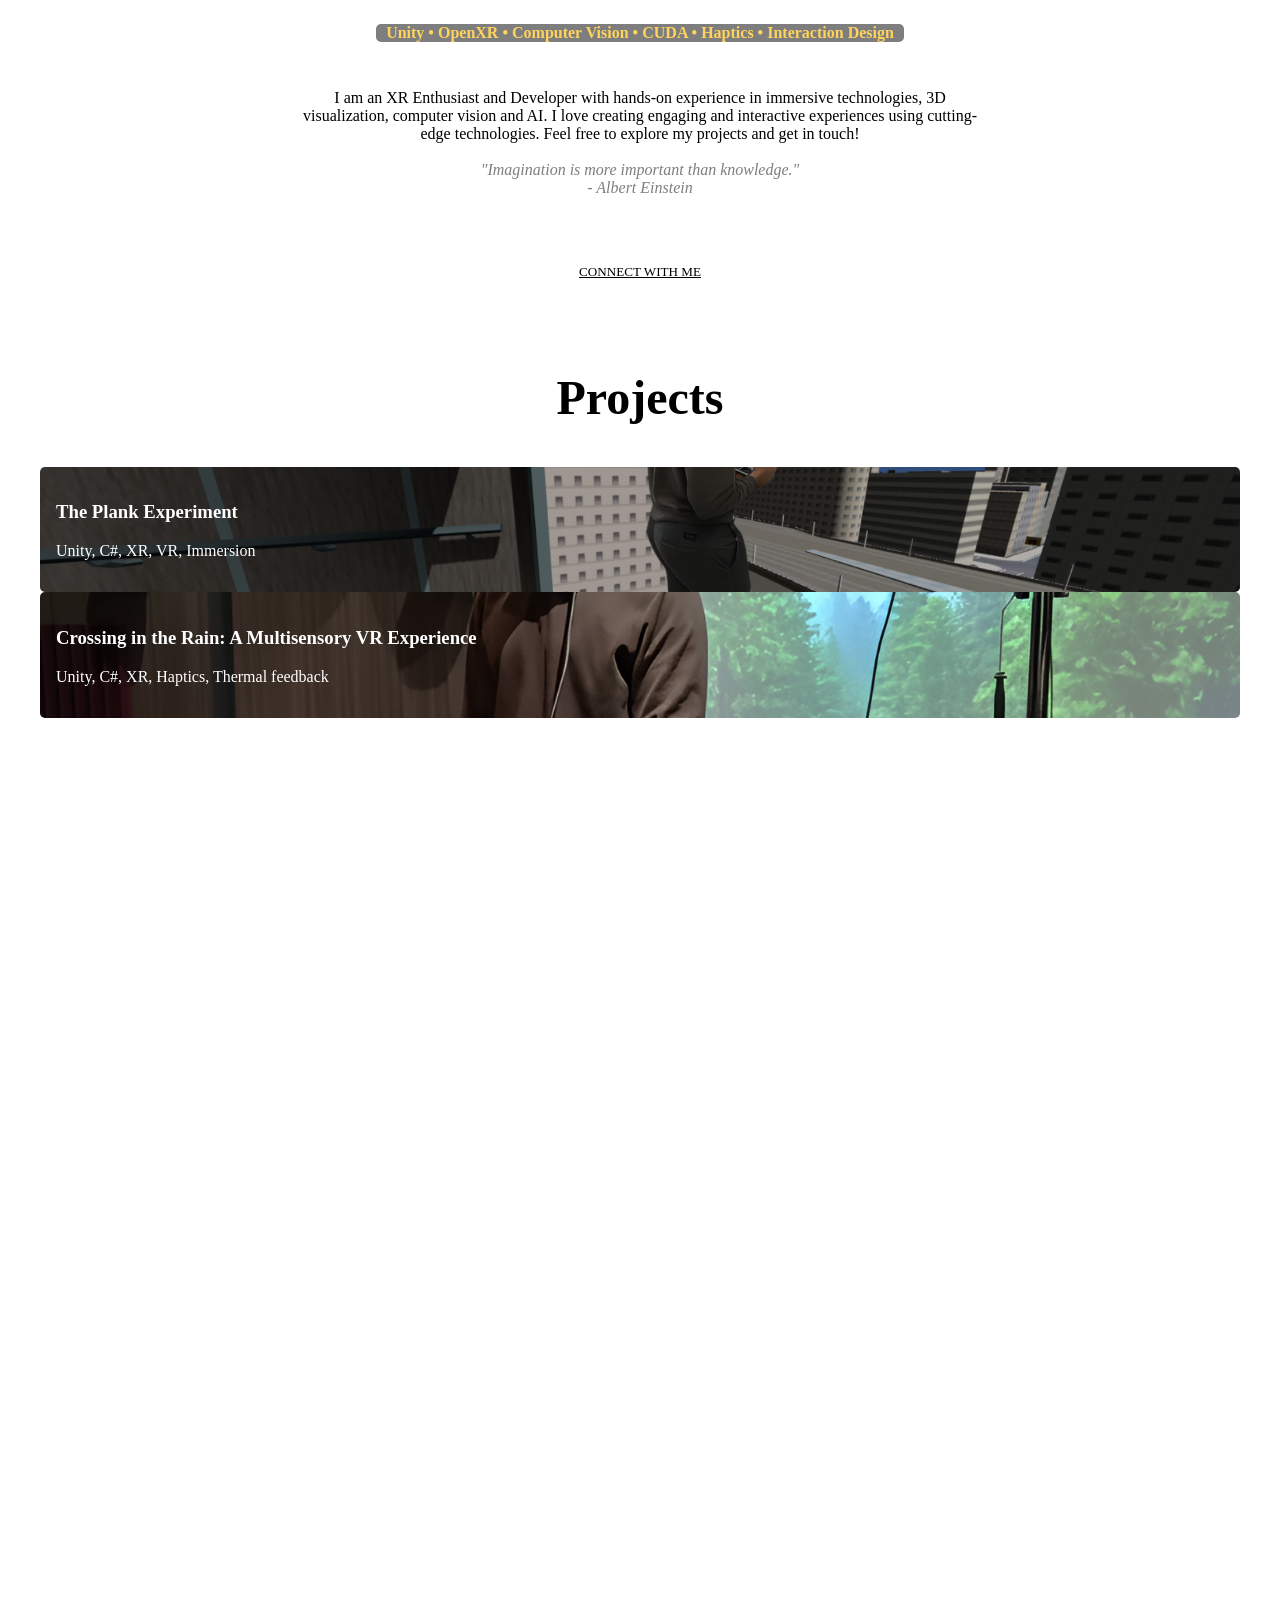
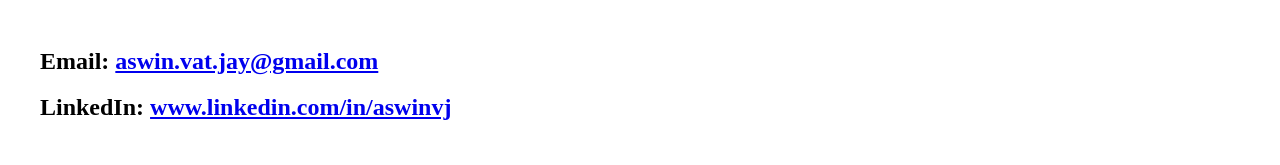
==== commit 092ed8f0: "banner added" ====
--- a/index.html
+++ b/index.html
@@ -121,7 +121,9 @@
         <div class="content-text">
           <!-- <h2>Building digital</h2> -->
           <h2>XR | AI | Physics </h2>
-
+          <h4 style="background-color: #7e7e7e; color: #ffd35c; display: inline-block; padding: 0px 10px; border-radius: 5px;">Unity • OpenXR • Computer Vision • CUDA • Haptics • Interaction Design</h4> 
+          
+          <br /><br />
           <p>
             <!-- XR Developer and Researcher specializing in Unity-based immersive experiences, multisensory feedback systems (thermal, haptic, spatial
             audio), and AI-powered computer vision applications. Proven track record developing cross-platform VR/AR/MR applications using
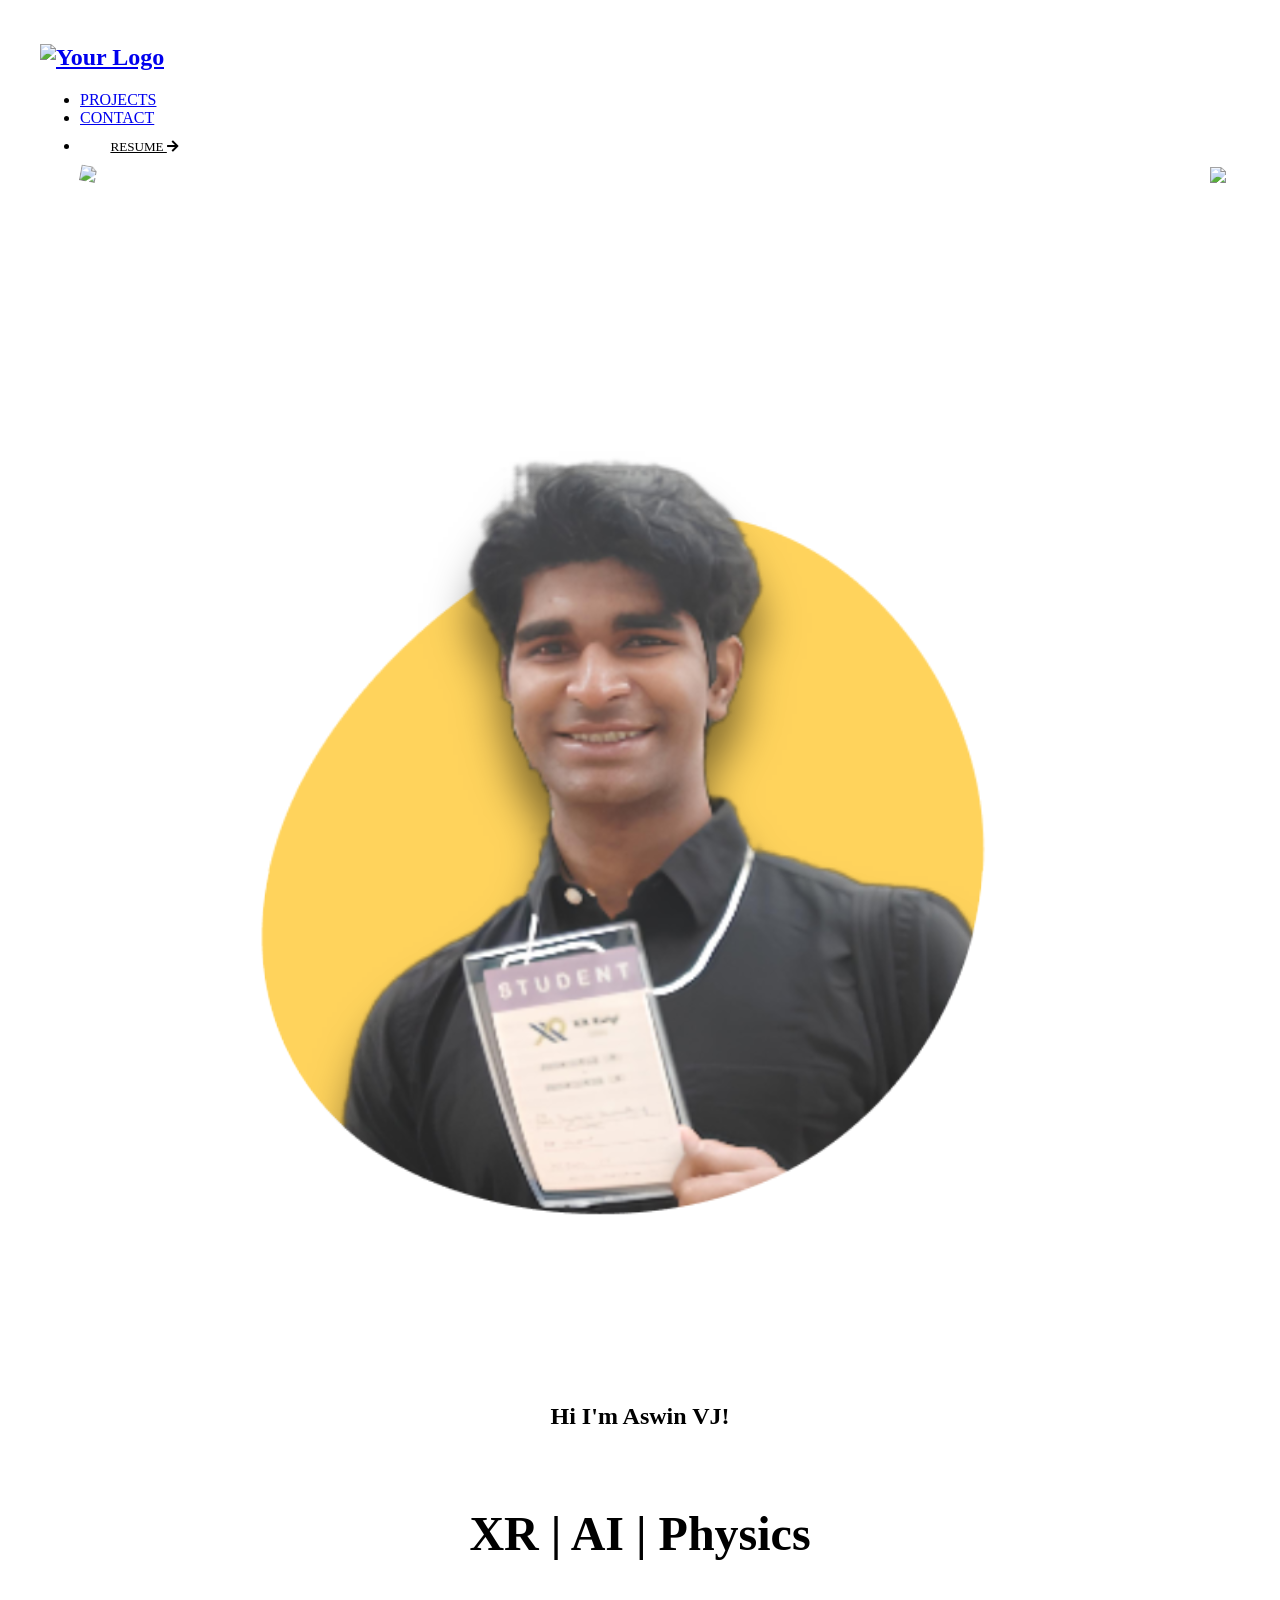
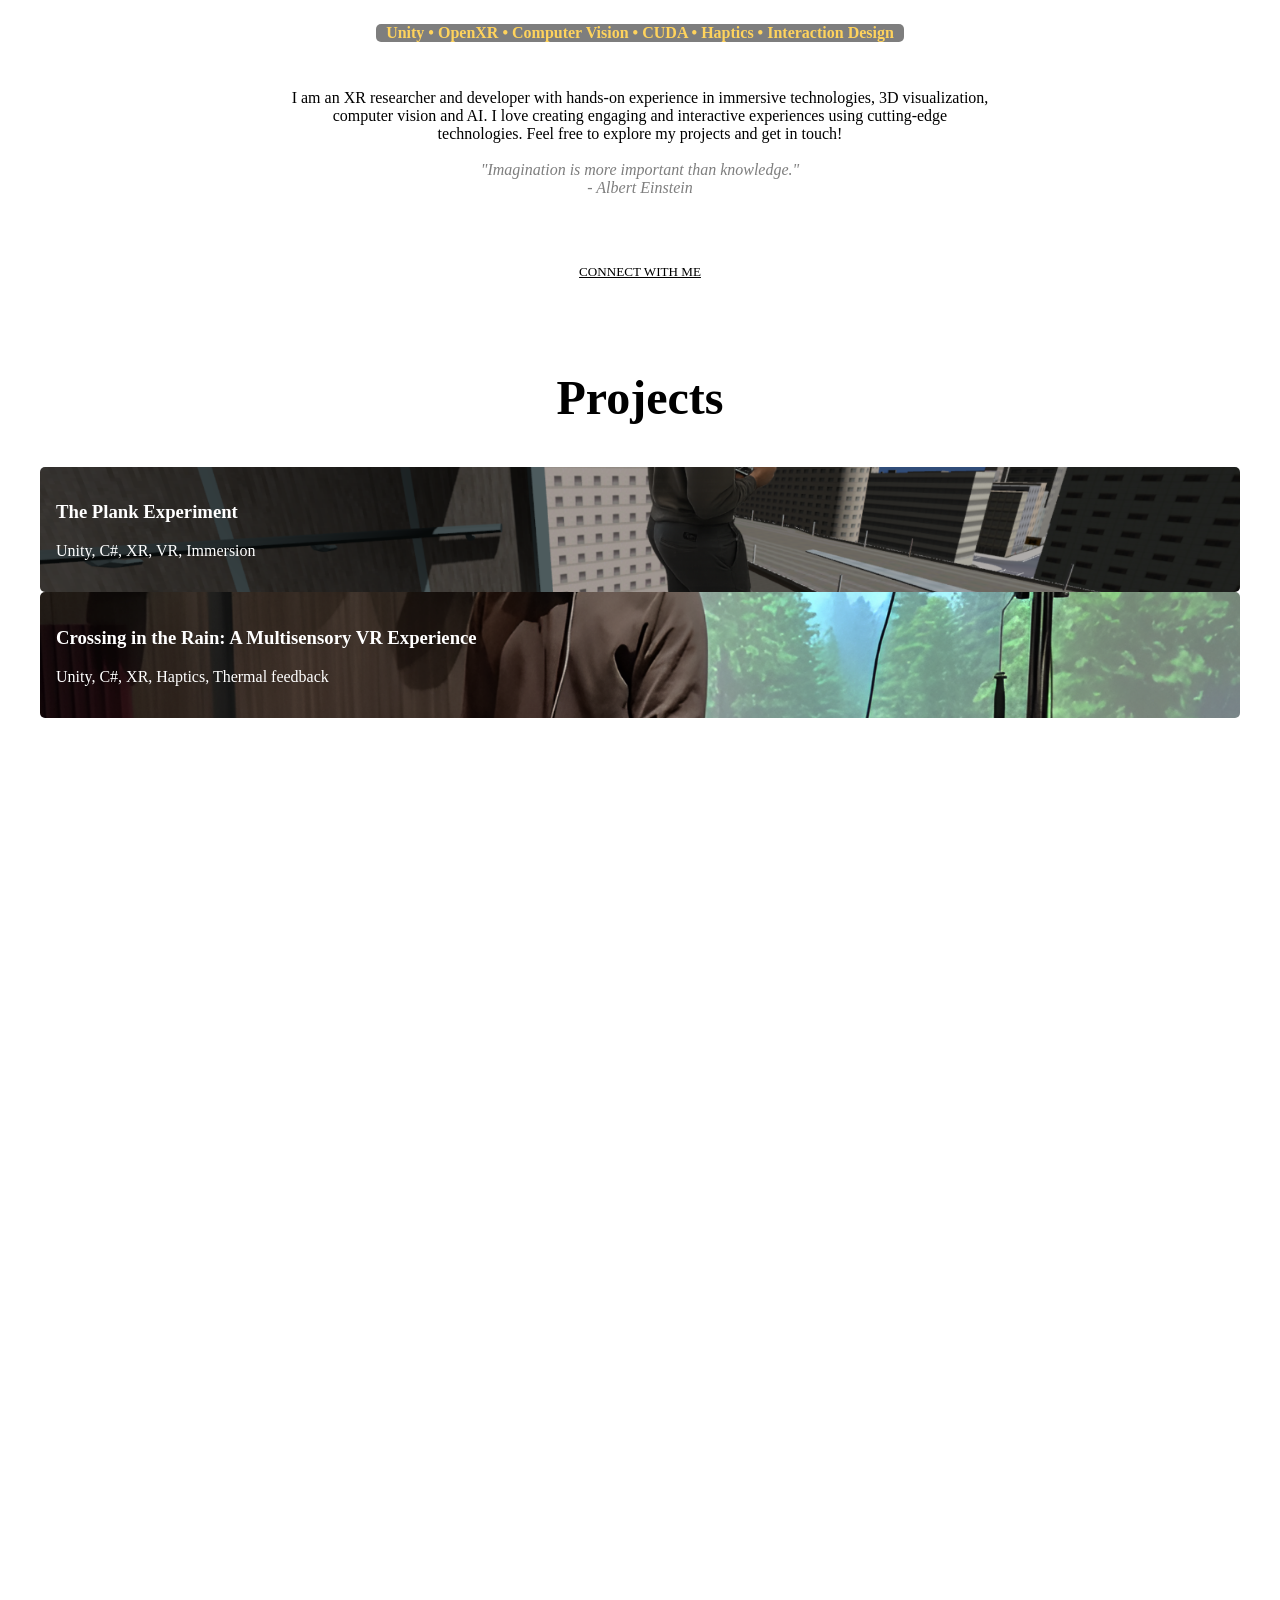
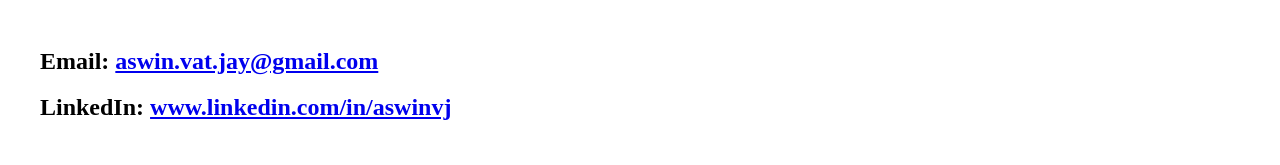
==== commit f065d7a1: "about me update" ====
--- a/index.html
+++ b/index.html
@@ -131,7 +131,7 @@
             frameworks. -->
             <!-- <i>Welcome to my place on the internet :)</i>  <br /><br /> -->
              
-            I am an XR Enthusiast and Developer with hands-on experience in immersive technologies, 3D visualization, computer vision and AI.
+            I am an XR researcher and developer with hands-on experience in immersive technologies, 3D visualization, computer vision and AI.
             I love creating engaging and interactive experiences using cutting-edge technologies. Feel free to explore my projects and get in touch! <br /><br />
 
             <i style="font-size: 1em; color: #7e7e7e;">"Imagination is more important than knowledge."<br />- Albert Einstein</i> <br /><br />
